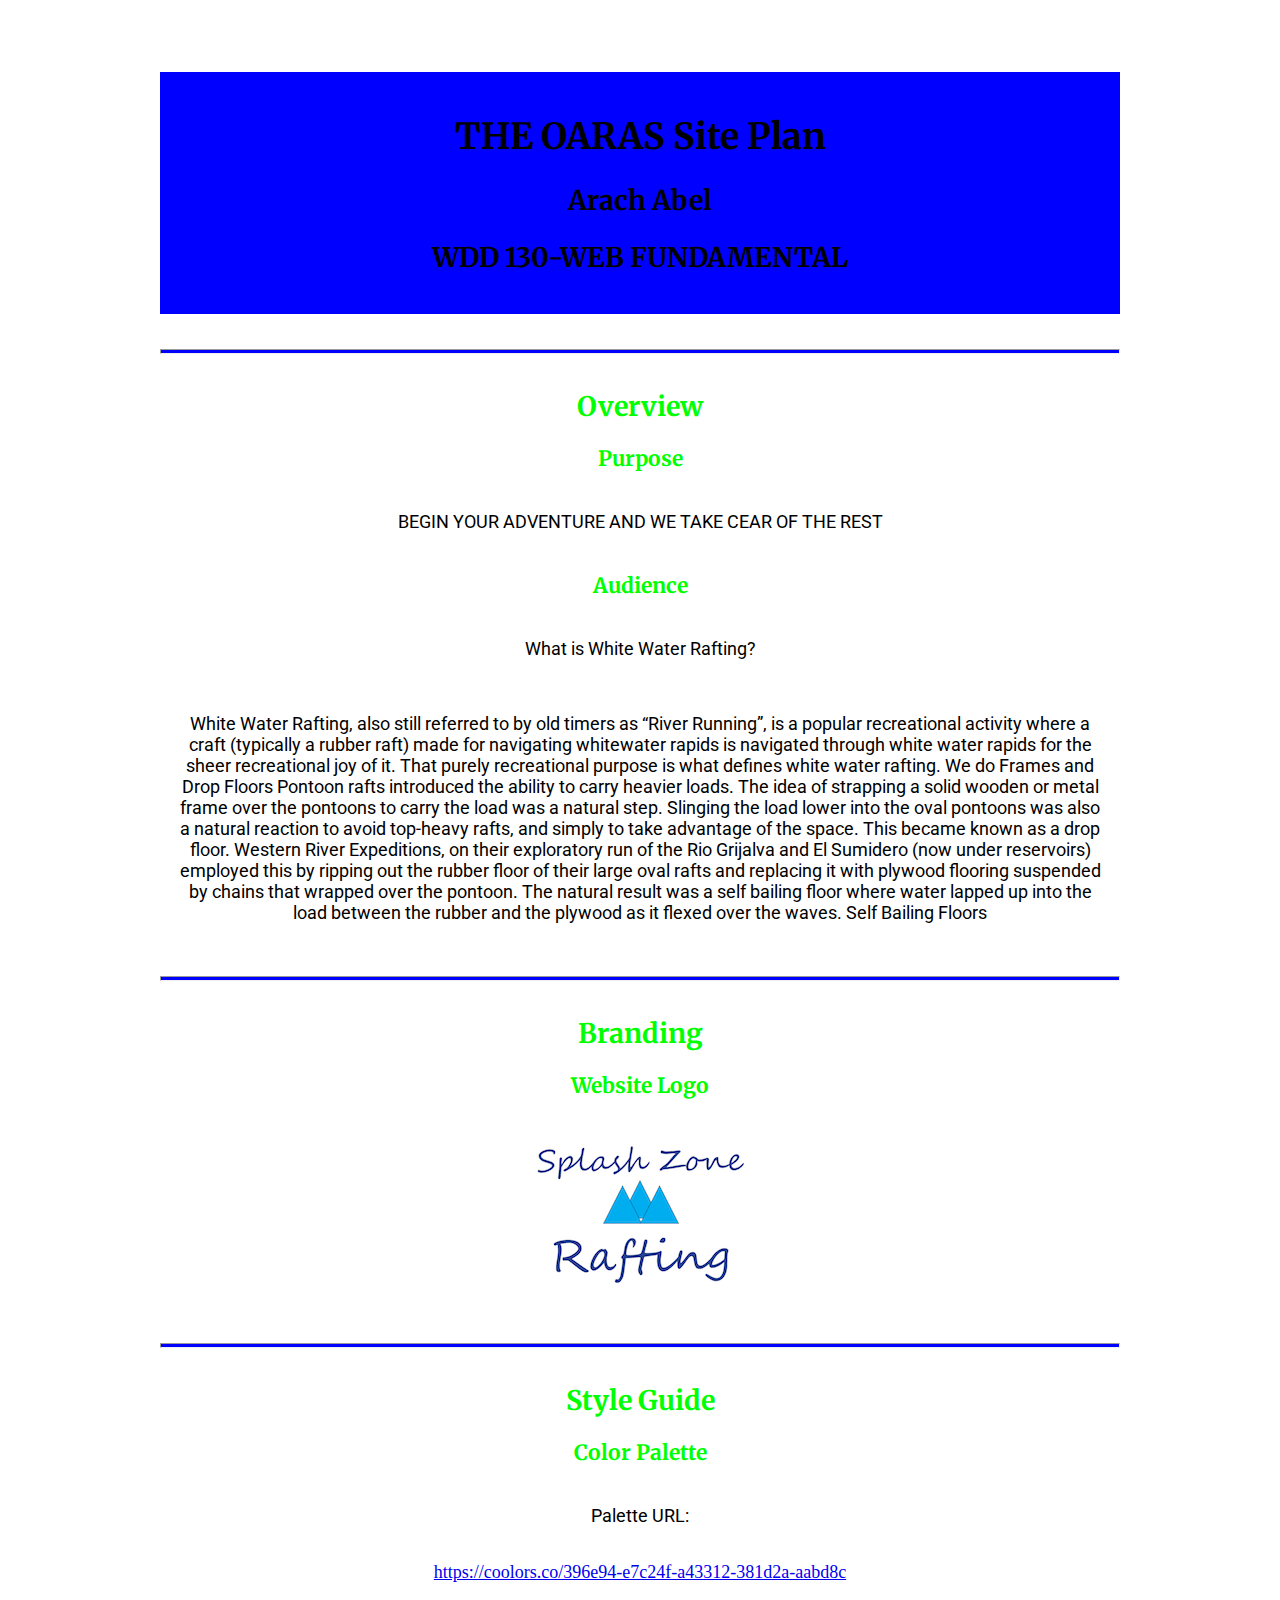
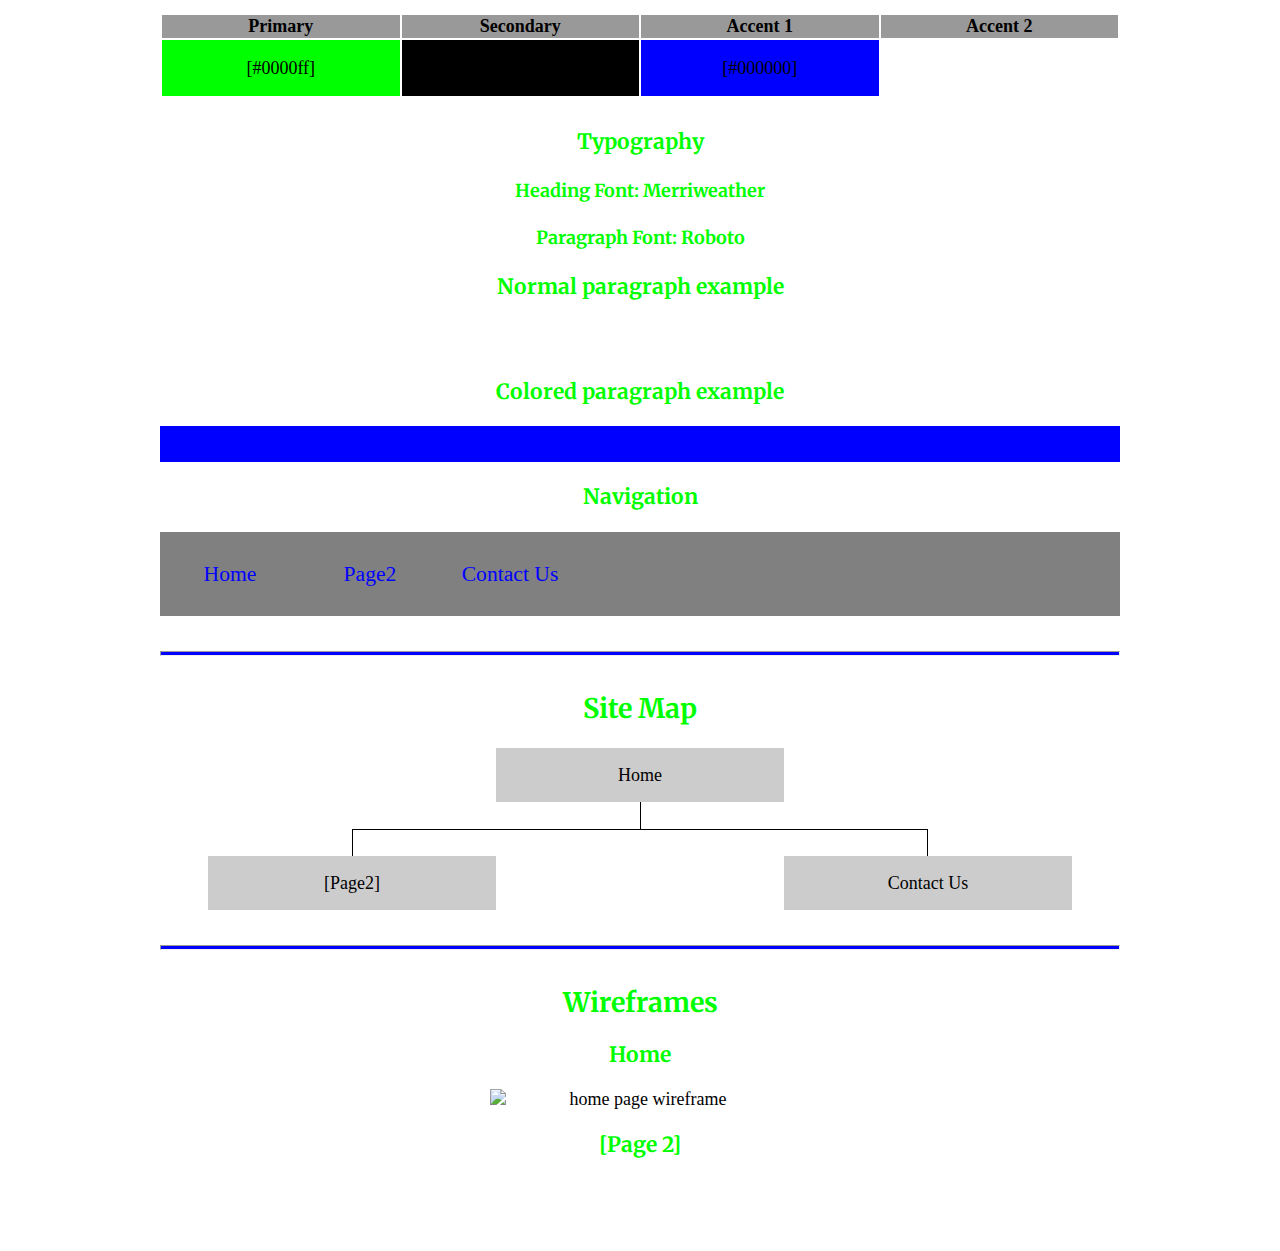
==== index.html @ 99337014 "new commit for the site plan project" ====
<!DOCTYPE html>
<html lang="en-us">
<head>
  <meta charset="utf-8" />
  <title>Site Plan</title>
  <link type="text/css" rel="stylesheet" href="styles/site-plan-rafting.css" />
</head>

<body>
  <header>
    <h1>THE OARAS Site Plan</h1>
    <h2>Arach Abel</h2>
    <h2>WDD 130-WEB FUNDAMENTAL</h2>
    <!-- In the header above, add the name of your site, your name and class number. For example if you are in section 3 you would put WDD 130-03 -->
  </header>
  <main>
    <!-- ------------------------Steps 2-5------------------------------ -->
    <hr />
    <h2>Overview</h2> 
    <h3>Purpose</h3>
    <p>BEGIN YOUR ADVENTURE AND WE TAKE CEAR OF THE REST</p>
    <!-- change this -->

    <h3>Audience</h3>
    <p>What is White Water Rafting?</p>
    <p>
      White Water Rafting, also still referred to by old timers 
      as “River Running”, is a popular recreational activity where
       a craft (typically a rubber raft) made for navigating
        whitewater rapids is navigated through white water
         rapids for the sheer recreational joy of it. That purely 
         recreational purpose is what defines white water 
         rafting.
         
         We do Frames and Drop Floors
         Pontoon rafts introduced the ability to carry heavier loads. The idea of strapping a solid wooden or metal frame over the pontoons to carry the load was a natural step. Slinging the load lower into the oval pontoons was also a natural reaction to avoid top-heavy rafts, and simply to take advantage of the space. This became known as a drop floor. Western River Expeditions, on their exploratory run of the Rio Grijalva and El Sumidero (now under reservoirs) employed this by ripping out the rubber floor of their large oval rafts and replacing it with plywood flooring suspended by chains that wrapped over the pontoon. The natural result was a self bailing floor where water lapped up into the load between the rubber and the plywood as it flexed over the waves.
         
         Self Bailing Floors

      </p>
    <!-- change this -->

    <hr />
    <h2>Branding</h2>
    <h3>Website Logo</h3>
    <!-- Replace this with some sort of logo for your site.  A logo can be as simple as the name of your site in a nice font :) -->
    <img src="images/logo.png" alt="Logo image" />
    <hr />
    <h2>Style Guide</h2>

    <!-- ------------------------Steps 6-9------------------------------ -->

    <h3>Color Palette</h3>
    <!--  The colors you choose for a website are one of the most important decisions you will make. Follow the instructions on the activity in Canvas then return and replace the color codes below with the hex color codes (the 6 digit numbers that show at the bottom of each color) for the colors you have chosen below.  You should have at least 2 colors but do not have to fill in all 4 if you do not need them.  -->

    <!-- Copy and paste the URL to your finished palette below. Replace the href value that is there with yours. Make sure to paste it into both the href value and the content text of the <a> tag -->
    <p>Palette URL:</p>
    <a href="https://coolors.co/0000ff-00ff00-808080-000000-ffffff"
      target="_blank">https://coolors.co/396e94-e7c24f-a43312-381d2a-aabd8c</a>

    <table class="colors">
      <tr>
        <th>Primary</th>
        <th>Secondary</th>
        <th>Accent 1</th>
        <th>Accent 2</th>
      </tr>
      <!-- Replace the numbers in the boxes below with your hex color codes. Then switch to the site-plan.css file and change your colors there as well. -->
      <tr>
        <td class="primary">[#0000ff]</td>
        <td class="secondary">[#00ff00]</td>
        <td class="accent1">[#000000]</td>
        <td class="accent2"></td>
      </tr>
    </table>

    <!-- ------------------------Steps 10-12------------------------------ -->

    <h3>Typography</h3>
    <!-- Choose a font for your paragraphs (body copy) and headlines. What font(s) have you chosen? Think also about which of your colors above you might use for background and font colors. -->

    <h4>
      Heading Font: Merriweather
      <!-- change this -->
    </h4>
    <h4>
      Paragraph Font: Roboto
      <!-- change this -->
    </h4>
    <h3>Normal paragraph example</h3>
    <p>

    </p>
    <h3>Colored paragraph example</h3>
    <p class="colored">
    </p>

    <!-- ------------------------Step 13------------------------------ -->

    <h3>Navigation</h3>
    <!-- Think about how you want your navigation bar to look. In the site-plan.css file change the colors to your colors to get the look you desire. -->
    <nav>
      <a href="#">Home</a>
      <a href="#">Page2</a>
      <a href="#">Contact Us</a>
    </nav>
    <hr />
    <h2>Site Map</h2>
    <div class="sitemap">
      <div class="sm-home">Home</div>
      <div class="sm-page2">
        [Page2]
        <!-- this page will have a name later -->
      </div>
      <div class="sm-page3">Contact Us</div>

      <div class="top">&nbsp;</div>
      <div class="left">&nbsp;</div>
      <div class="right">&nbsp;</div>
    </div>
    <hr />
    <h2>Wireframes</h2>
    <!-- Create an additional wireframe for your site. List it here below the Home page wireframe. -->

    <h3>Home</h3>

    <img src="https://byui-wdd.github.io/wdd130/rafting_images/wireframe_home.png" alt="home page wireframe" />

    <h3>[Page 2]</h3>

    <!-- <img src="#" alt="page 2 wireframe"> -->
  </main>
</body>

</html>
---- styles/site-plan-rafting.css ----
/* if you are using any Google fonts change the font names below to your fonts. 
Any spaces in your font name should be replaced with a +. 
Fonts are separated by a & */
@import url('https://fonts.googleapis.com/css2?family=Merriweather&family=Roboto&display=swap');

:root {
  /* change the values below to your colors from your palette */
  --primary-color: #00ff00   ;
  --secondary-color: #000000;
  --accent1-color: #0000ff;
  --accent2-color: #ffffff;

  /* change the values below to your chosen font(s) */
  --heading-font: "Merriweather";
  --paragraph-font: "Roboto";

  /* these colors below should be chosen from among your palette colors above */
  --headline-color-on-white: #00ff00;  /* headlines on a white background */ 
  --headline-color-on-color: #000000 ; /* headlines on a colored background */ 
  --paragraph-color-on-white: #000000; /* paragraph text on a white background */ 
  --paragraph-color-on-color: white; /* paragraph text on a colored background */ 
  --paragraph-background-color: #0000ff ;
  --nav-link-color: #0000ff;
  --nav-background-color: #808080;
  --nav-hover-link-color: black;
  --nav-hover-background-color: #808080;
}


/*  Look around below...but DON'T CHANGE ANYTHING! */

body {
  max-width: 960px;
  margin: 0 auto;
  padding: 4em;
  font-size: 18px;
  text-align: center;
}
img {
  display: block;
  margin: 0 auto;
  max-width: 300px;
}
h1, h2, h3, h4, h5, h6 {
  font-family: var(--heading-font);
  color: var(--headline-color-on-white);
}
h2 {
  text-align: center;
}
hr {
  height: 3px;
  margin: 35px 0;
  background: var(--accent1-color);
}
header {
  padding: 1em;
  text-align: center;
  color: var(--headline-color-on-color);
  background-color: var(--paragraph-background-color);
}
header > h1, header > h2 {
  color: var(--headline-color-on-color);
}
p {
  font-family: var(--paragraph-font);
  color: var(--paragraph-color-on-white);
  padding: 1em;
}
.colors {
  width: 100%;
  min-width: 350px;
  margin: 30px auto;
  text-align: center;
}
.colors th {
  background-color: #999;
}
.colors td{
  width: 25%;
  height: 3em;
}
.primary {
  background-color: var(--primary-color);
}
.secondary {
  background-color: var(--secondary-color);
}
.accent1 {
  background-color: var(--accent1-color);
}
.accent2{
  background-color: var(--accent2-color);
}
p.colored {
  background-color: var(--paragraph-background-color);
  color: var(--paragraph-color-on-color);
}
nav {
  background-color: var(--nav-background-color);
  line-height: 3em;
  text-align: center;
  font-size: 1.2em;
}
nav  {
  list-style-type: none;
  display: flex;
}
nav a {
  padding:1em;
  min-width: 120px;
  text-decoration: none;
  padding: 10px;
}
nav a:link, nav a:visited {
  color: var(--nav-link-color);
}
nav a:hover {
  color: var(--nav-hover-link-color);
  background-color: var(--nav-hover-background-color);
}
.sitemap {
  display: grid;
  justify-content: center;

  grid-template-columns: repeat(6, 15%);
  grid-template-rows: 3em 1.5em 1.5em 3em;
  grid-template-areas: ". . home home . ."
    ". . . top . ."
    ". left left right right ."
    "page2 page2 . . page3 page3";
}
.sitemap > div {
  text-align: center;
}
.sm-home {
  grid-area: home;
  background-color: #ccc;
  line-height: 3em;
}
.sm-page2 {
  grid-area: page2;
  background-color: #ccc;
  line-height: 3em;
}
.sm-page3 {
  grid-area: page3;
  background-color: #ccc;
  line-height: 3em;
}
.top {
  grid-area: top;
  border-left: 1px solid;
}
.left {
  grid-area: left;
  border-top: 1px solid;
  border-left: 1px solid;
}
.right {
  grid-area: right;
  border-top: 1px solid;
  border-right: 1px solid;
}
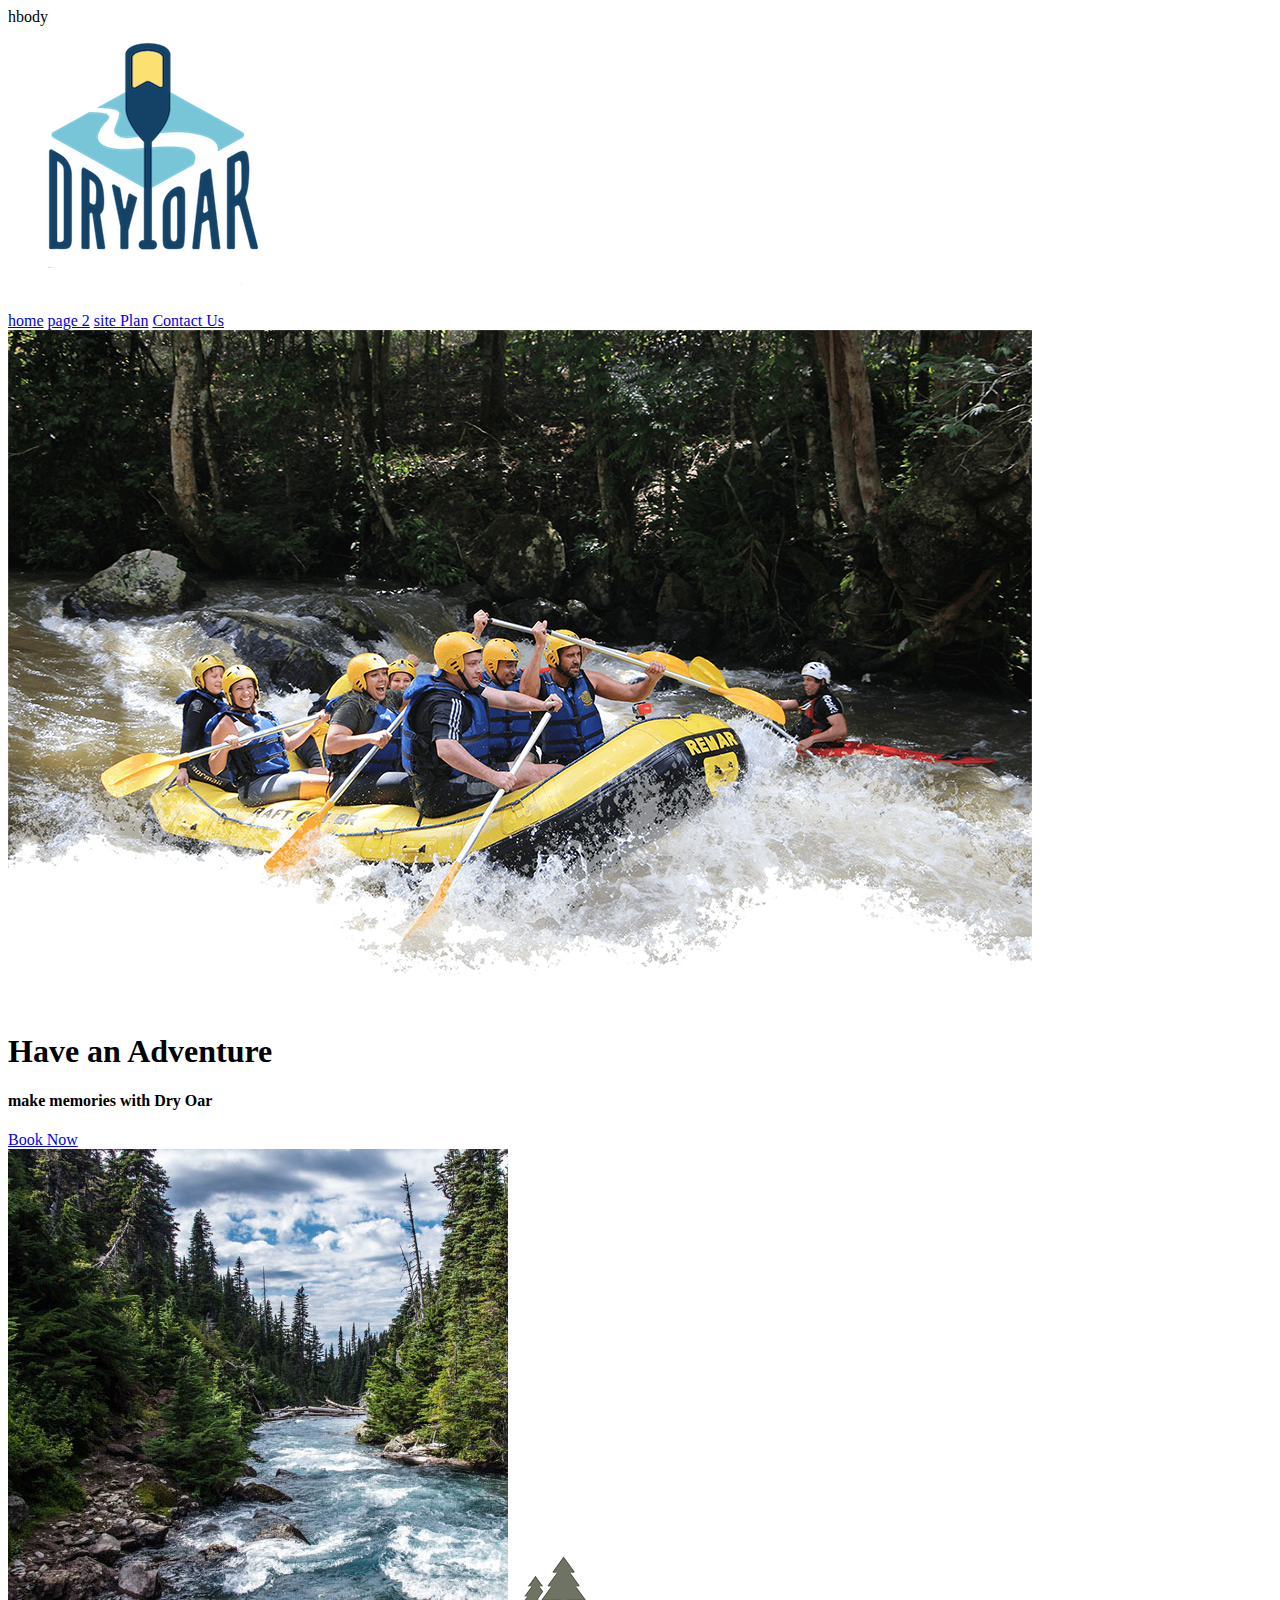
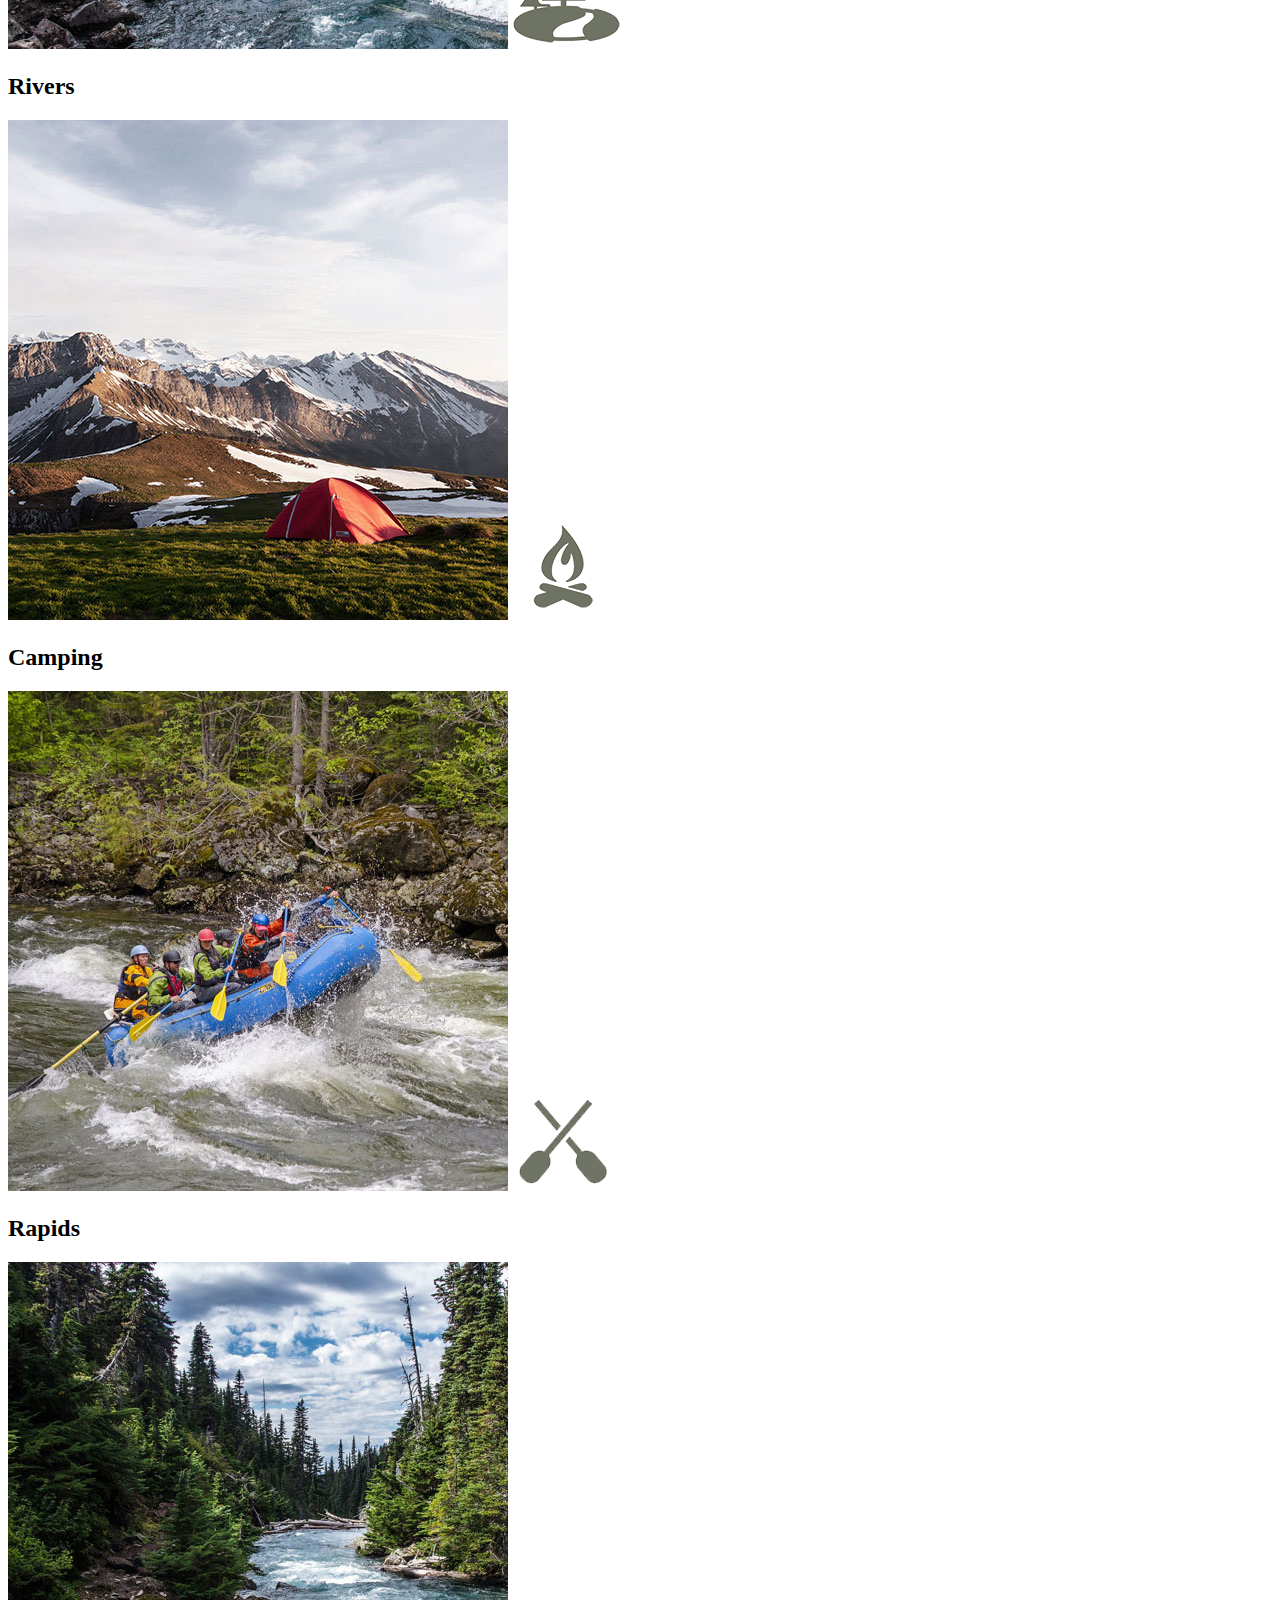
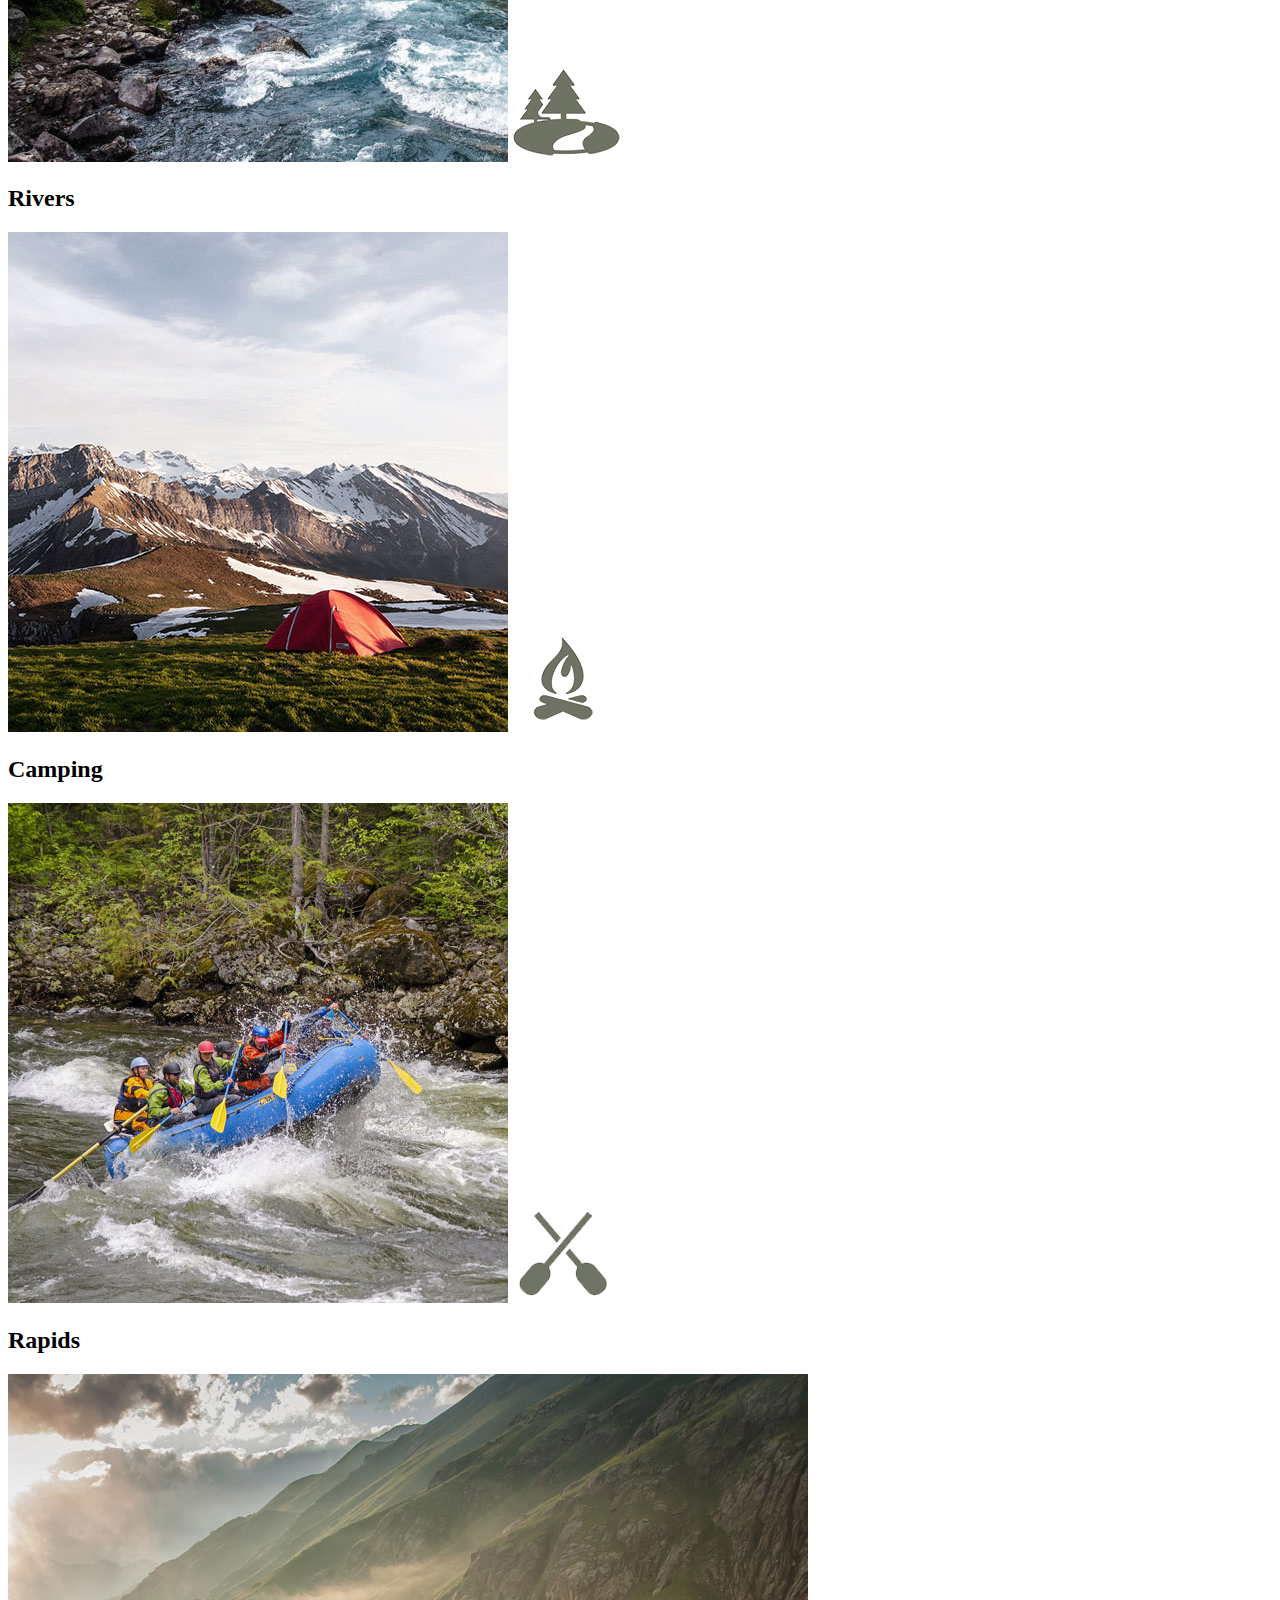
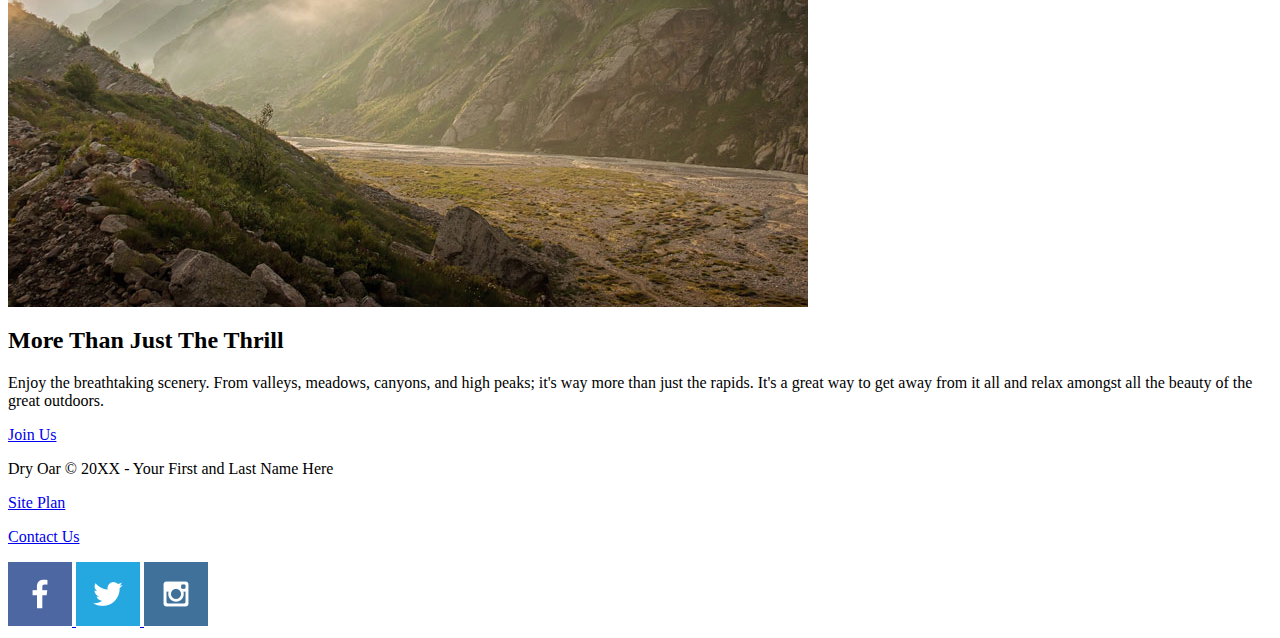
==== commit 76792ac8: "implemented home page" ====
--- a/index.html
+++ b/index.html
@@ -1,136 +1,87 @@
+hbody<!DOCTYPE html>
+<html lang="en">
+<head>
+  <meta charset="UTF-8" >
+  <meta http-equiv="X-UA-Compatible" content="IE=edge">
+  <meta name="viewport" content="width=device-width, initial-scale=1.0">
+  <title>water rafting vacation</title>
+</head>
+<body>
+   <header>
+      <a id="logo_link" href="index.html">
+         <img class="logo"  src="images/logo.png" alt="Dry Oar logo"/>
+      </a>
 
-<!DOCTYPE html>
-<html lang="en-us">
-<head>
-  <meta charset="utf-8" />
-  <title>Site Plan</title>
-  <link type="text/css" rel="stylesheet" href="styles/site-plan-rafting.css" />
-</head>
+      <nav>
+           <a href="index.html">home</a>
+           <a href="#">page 2</a>
+           <a href="site-plan-rafting.html">site Plan</a>
+           <a href="contactus.html"> Contact Us</a>
+      </nav>
+   </header>  
+  <div  id="hero">
+      <img id="hero-img" src="images/hero.png" alt="people enjoing white water rafting">
+  </div>
+  <section id="hero-smg">
+    <h1 class="home-title">Have an Adventure</h1>
+    <h4>make memories with Dry Oar</h4>
+    <a class="book" href="contactus.html">Book Now</a>         
+  </section>
 
-<body>
-  <header>
-    <h1>THE OARAS Site Plan</h1>
-    <h2>Arach Abel</h2>
-    <h2>WDD 130-WEB FUNDAMENTAL</h2>
-    <!-- In the header above, add the name of your site, your name and class number. For example if you are in section 3 you would put WDD 130-03 -->
-  </header>
-  <main>
-    <!-- ------------------------Steps 2-5------------------------------ -->
-    <hr />
-    <h2>Overview</h2> 
-    <h3>Purpose</h3>
-    <p>BEGIN YOUR ADVENTURE AND WE TAKE CEAR OF THE REST</p>
-    <!-- change this -->
-
-    <h3>Audience</h3>
-    <p>What is White Water Rafting?</p>
-    <p>
-      White Water Rafting, also still referred to by old timers 
-      as “River Running”, is a popular recreational activity where
-       a craft (typically a rubber raft) made for navigating
-        whitewater rapids is navigated through white water
-         rapids for the sheer recreational joy of it. That purely 
-         recreational purpose is what defines white water 
-         rafting.
-         
-         We do Frames and Drop Floors
-         Pontoon rafts introduced the ability to carry heavier loads. The idea of strapping a solid wooden or metal frame over the pontoons to carry the load was a natural step. Slinging the load lower into the oval pontoons was also a natural reaction to avoid top-heavy rafts, and simply to take advantage of the space. This became known as a drop floor. Western River Expeditions, on their exploratory run of the Rio Grijalva and El Sumidero (now under reservoirs) employed this by ripping out the rubber floor of their large oval rafts and replacing it with plywood flooring suspended by chains that wrapped over the pontoon. The natural result was a self bailing floor where water lapped up into the load between the rubber and the plywood as it flexed over the waves.
-         
-         Self Bailing Floors
-
-      </p>
-    <!-- change this -->
-
-    <hr />
-    <h2>Branding</h2>
-    <h3>Website Logo</h3>
-    <!-- Replace this with some sort of logo for your site.  A logo can be as simple as the name of your site in a nice font :) -->
-    <img src="images/logo.png" alt="Logo image" />
-    <hr />
-    <h2>Style Guide</h2>
-
-    <!-- ------------------------Steps 6-9------------------------------ -->
-
-    <h3>Color Palette</h3>
-    <!--  The colors you choose for a website are one of the most important decisions you will make. Follow the instructions on the activity in Canvas then return and replace the color codes below with the hex color codes (the 6 digit numbers that show at the bottom of each color) for the colors you have chosen below.  You should have at least 2 colors but do not have to fill in all 4 if you do not need them.  -->
-
-    <!-- Copy and paste the URL to your finished palette below. Replace the href value that is there with yours. Make sure to paste it into both the href value and the content text of the <a> tag -->
-    <p>Palette URL:</p>
-    <a href="https://coolors.co/0000ff-00ff00-808080-000000-ffffff"
-      target="_blank">https://coolors.co/396e94-e7c24f-a43312-381d2a-aabd8c</a>
-
-    <table class="colors">
-      <tr>
-        <th>Primary</th>
-        <th>Secondary</th>
-        <th>Accent 1</th>
-        <th>Accent 2</th>
-      </tr>
-      <!-- Replace the numbers in the boxes below with your hex color codes. Then switch to the site-plan.css file and change your colors there as well. -->
-      <tr>
-        <td class="primary">[#0000ff]</td>
-        <td class="secondary">[#00ff00]</td>
-        <td class="accent1">[#000000]</td>
-        <td class="accent2"></td>
-      </tr>
-    </table>
-
-    <!-- ------------------------Steps 10-12------------------------------ -->
-
-    <h3>Typography</h3>
-    <!-- Choose a font for your paragraphs (body copy) and headlines. What font(s) have you chosen? Think also about which of your colors above you might use for background and font colors. -->
-
-    <h4>
-      Heading Font: Merriweather
-      <!-- change this -->
-    </h4>
-    <h4>
-      Paragraph Font: Roboto
-      <!-- change this -->
-    </h4>
-    <h3>Normal paragraph example</h3>
-    <p>
-
-    </p>
-    <h3>Colored paragraph example</h3>
-    <p class="colored">
-    </p>
-
-    <!-- ------------------------Step 13------------------------------ -->
-
-    <h3>Navigation</h3>
-    <!-- Think about how you want your navigation bar to look. In the site-plan.css file change the colors to your colors to get the look you desire. -->
-    <nav>
-      <a href="#">Home</a>
-      <a href="#">Page2</a>
-      <a href="#">Contact Us</a>
-    </nav>
-    <hr />
-    <h2>Site Map</h2>
-    <div class="sitemap">
-      <div class="sm-home">Home</div>
-      <div class="sm-page2">
-        [Page2]
-        <!-- this page will have a name later -->
-      </div>
-      <div class="sm-page3">Contact Us</div>
-
-      <div class="top">&nbsp;</div>
-      <div class="left">&nbsp;</div>
-      <div class="right">&nbsp;</div>
+  <section class="rivers-card">
+    <img class="card-img" src="images/rivers.jpg" alt="river in forest">
+    <img class="icon" src="images/river_icon.png" alt="river icon">
+    <h2>Rivers</h2>
+  </section>
+  <section class="camping-card">
+      <img class="card-img" src="images/camping.jpg" alt="tent in mountains">
+      <img class="icon" src="images/fire_icon.png" alt="fire icon">
+      <h2>Camping</h2>
+  </section>
+  <section class="rapids-card">
+      <img class="card-img" src="images/rapids.jpg" alt="rafting boat">
+      <img class="icon" src="images/oars.png" alt="oars icon">
+      <h2>Rapids</h2>
+  </section>
+<main class="home-grid">
+  <section class="rivers-card">
+      <img class="card-img" src="images/rivers.jpg" alt="river in forest">
+      <img class="icon" src="images/river_icon.png" alt="river icon">
+      <h2>Rivers</h2>
+  </section>
+  <section class="camping-card">
+      <img class="card-img" src="images/camping.jpg" alt="tent in mountains">
+      <img class="icon" src="images/fire_icon.png" alt="fire icon">
+      <h2>Camping</h2>
+  </section>
+  <section class="rapids-card">
+      <img class="card-img" src="images/rapids.jpg" alt="rafting boat">
+      <img class="icon" src="images/oars.png" alt="oars icon">
+      <h2>Rapids</h2>
+  </section>
+  <img class="mountains" src="images/mountains.jpg" alt="Misty mountains">
+  <section class="msg">
+      <h2>More Than Just The Thrill</h2>
+      <p>Enjoy the breathtaking scenery. From valleys, meadows, canyons, and high peaks; it's way more than just the rapids. It's a great way to get away from it all and relax amongst all the beauty of the great outdoors. </p>
+      <a class='join' href="rivers.html">Join Us</a>
+  </section>
+  <footer>
+    <p>Dry Oar &copy; 20XX - Your First and Last Name Here</p>
+    <p><a href="site-plan-rafting.html">Site Plan</a></p>
+    <p><a href="contactus.html">Contact Us</a></p>
+    <div class="social">
+        <a href="https://facebook.com">
+            <img src="images/facebook.png" alt="fb icon">
+        </a>
+        <a href="https://twitter.com">
+            <img src="images/twitter.png" alt="twitter icon">
+        </a>
+        <a href="https://instagram.com">
+            <img src="images/instagram.png" alt="instagram icon">
+        </a>
     </div>
-    <hr />
-    <h2>Wireframes</h2>
-    <!-- Create an additional wireframe for your site. List it here below the Home page wireframe. -->
-
-    <h3>Home</h3>
-
-    <img src="https://byui-wdd.github.io/wdd130/rafting_images/wireframe_home.png" alt="home page wireframe" />
-
-    <h3>[Page 2]</h3>
-
-    <!-- <img src="#" alt="page 2 wireframe"> -->
-  </main>
+</footer>
+</main>
 </body>
-
-</html>+</html>
+ 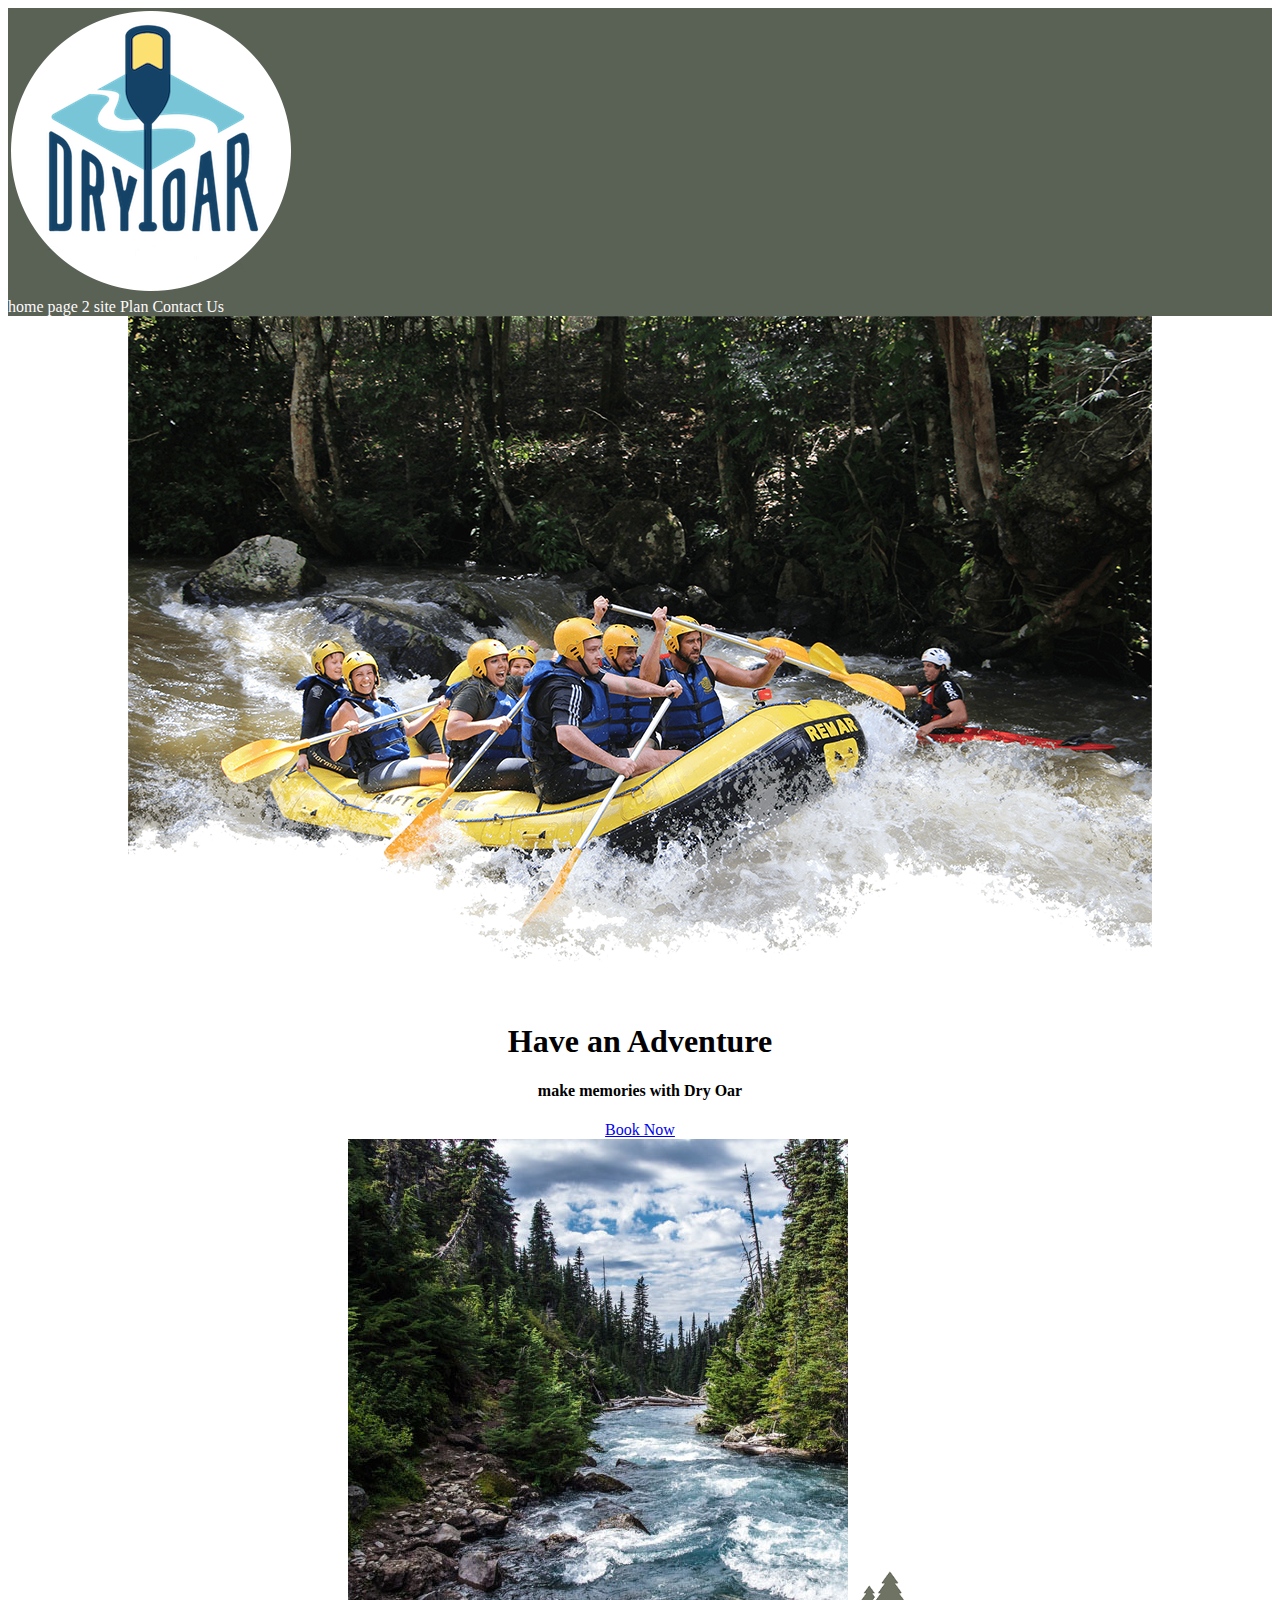
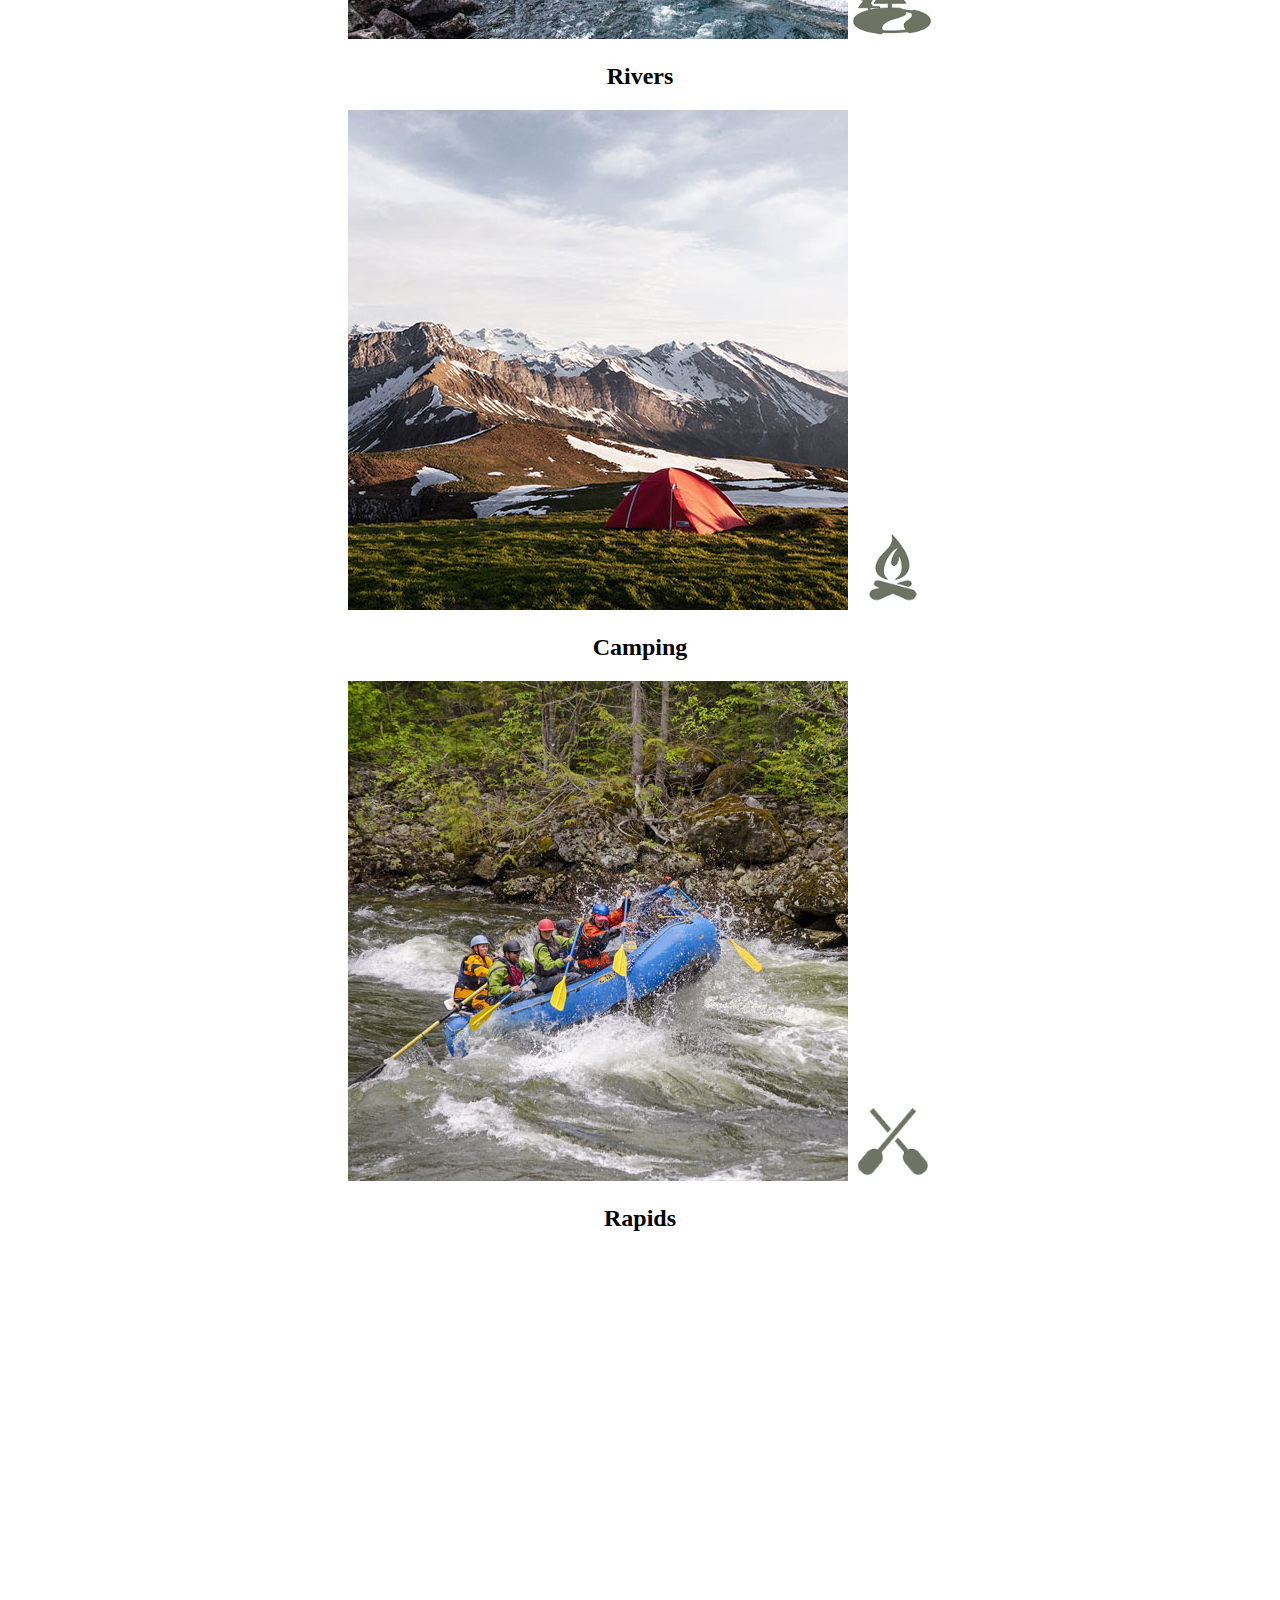
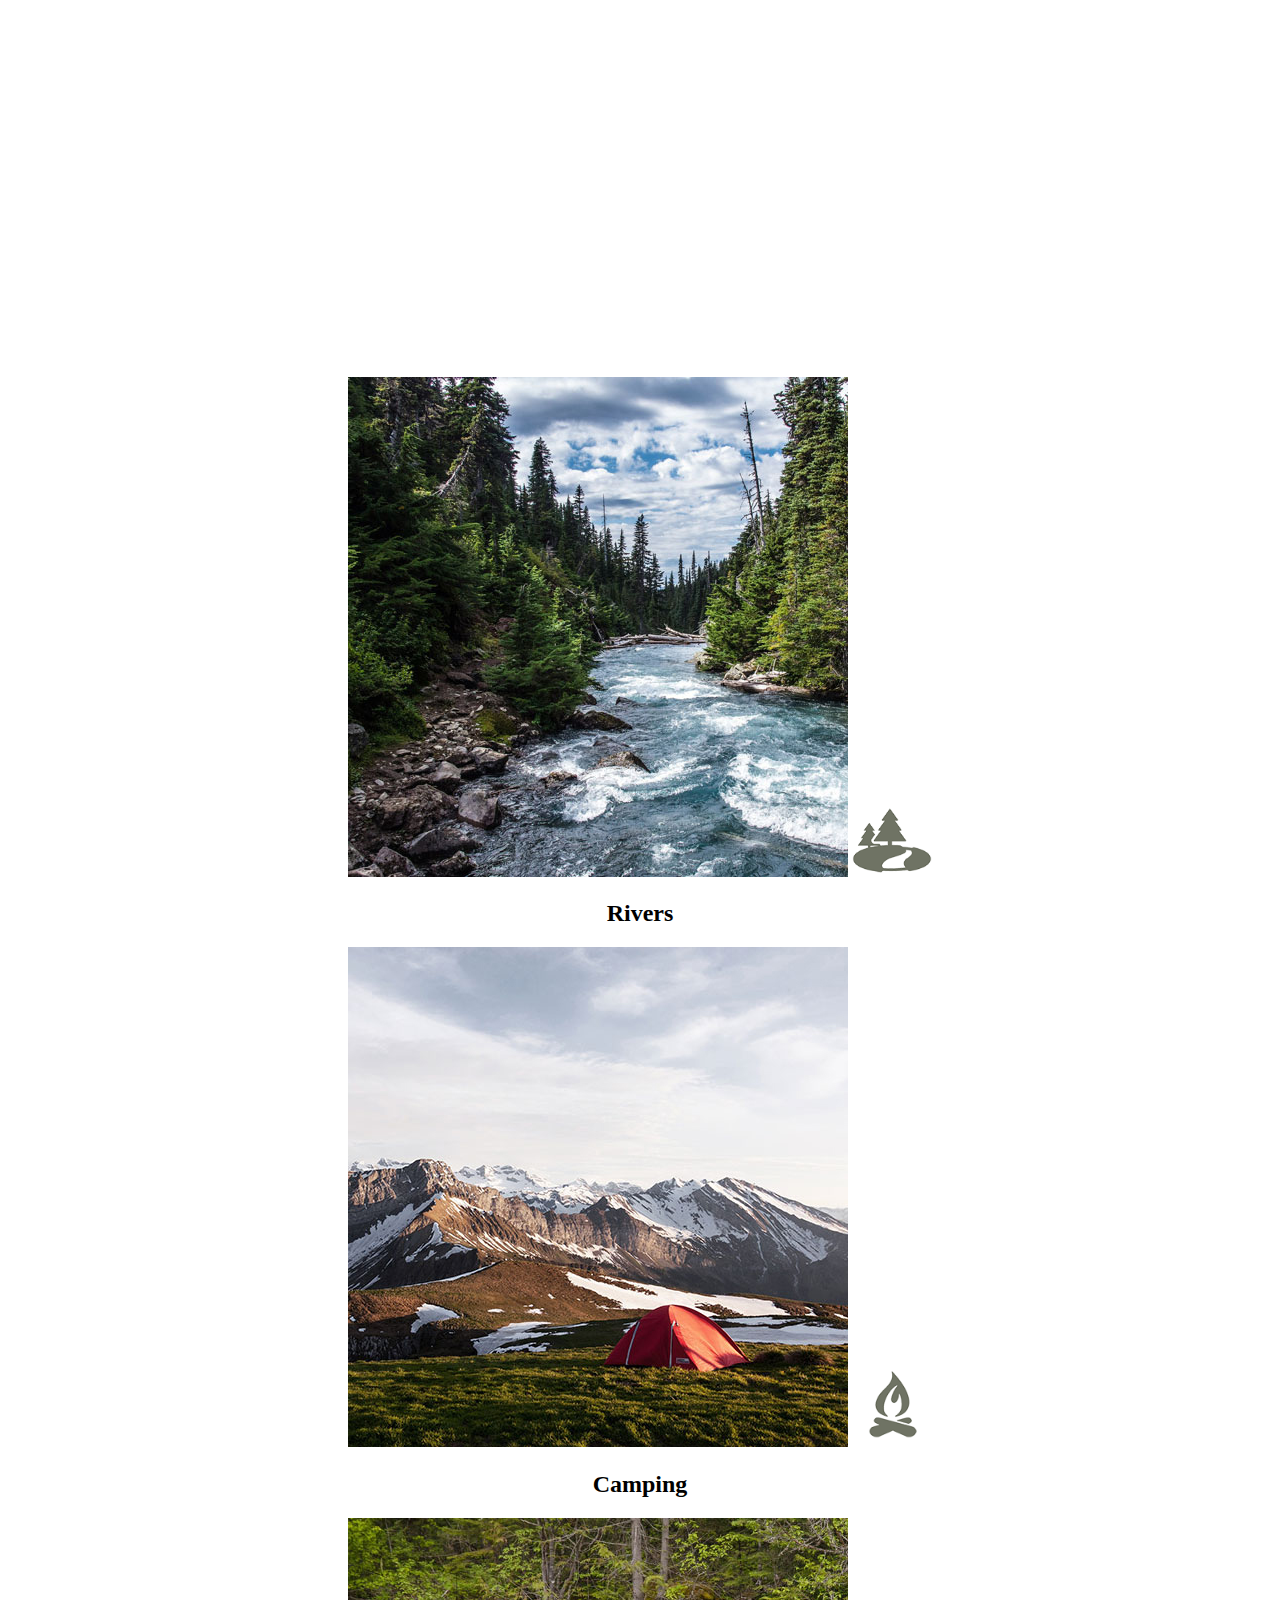
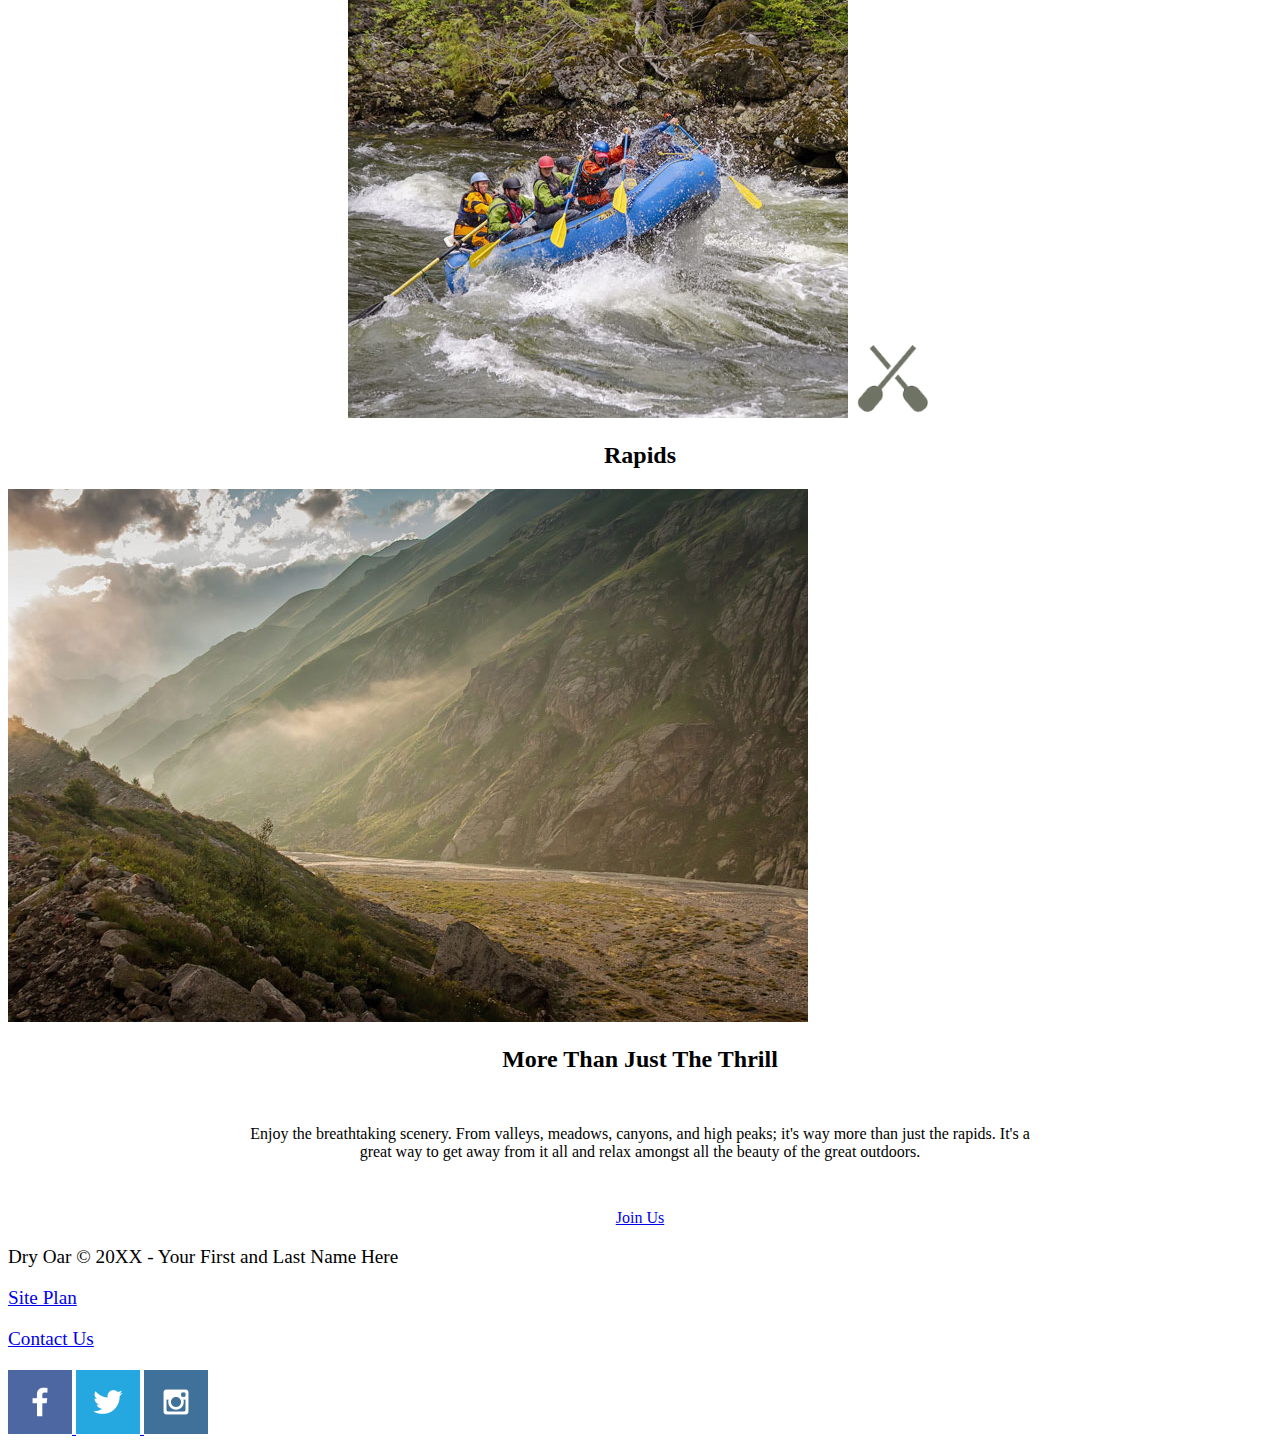
==== commit a93cf511: "add css" ====
--- a/index.html
+++ b/index.html
@@ -1,12 +1,14 @@
-hbody<!DOCTYPE html>
+<!DOCTYPE html>
 <html lang="en">
 <head>
   <meta charset="UTF-8" >
   <meta http-equiv="X-UA-Compatible" content="IE=edge">
   <meta name="viewport" content="width=device-width, initial-scale=1.0">
   <title>water rafting vacation</title>
+  <link rel="stylesheet" href="style.css">
 </head>
 <body>
+    <div id="content"></div>
    <header>
       <a id="logo_link" href="index.html">
          <img class="logo"  src="images/logo.png" alt="Dry Oar logo"/>
@@ -18,49 +20,51 @@
            <a href="site-plan-rafting.html">site Plan</a>
            <a href="contactus.html"> Contact Us</a>
       </nav>
-   </header>  
-  <div  id="hero">
+  </header>  
+  <div  id="hero" class="centered">
       <img id="hero-img" src="images/hero.png" alt="people enjoing white water rafting">
   </div>
-  <section id="hero-smg">
+  
+  <section id="hero-smg" class="centered">
     <h1 class="home-title">Have an Adventure</h1>
     <h4>make memories with Dry Oar</h4>
     <a class="book" href="contactus.html">Book Now</a>         
   </section>
 
-  <section class="rivers-card">
+  <section class="rivers-card centered" >
     <img class="card-img" src="images/rivers.jpg" alt="river in forest">
     <img class="icon" src="images/river_icon.png" alt="river icon">
     <h2>Rivers</h2>
   </section>
-  <section class="camping-card">
+  <section class="camping-card centered">
+      <img class="card-img" src="/images/camping.jpg" alt="tent in mountains">
+      <img class="icon" src="images/fire_icon.png" alt="fire icon">
+      <h2>Camping</h2>
+  </section>
+  <section class="rapids-card centered">
+      <img class="card-img" src="images/rapids.jpg" alt="rafting boat">
+      <img class="icon" src="images/oars.png" alt="oars icon">
+      <h2>Rapids</h2>
+  </section>
+  <div id="background"></div>
+<main class="home-grid">
+  <section class="rivers-card centered">
+      <img class="card-img" src="images/rivers.jpg" alt="river in forest">
+      <img class="icon" src="images/river_icon.png" alt="river icon">
+      <h2>Rivers</h2>
+  </section>
+  <section class="camping-card centered">
       <img class="card-img" src="images/camping.jpg" alt="tent in mountains">
       <img class="icon" src="images/fire_icon.png" alt="fire icon">
       <h2>Camping</h2>
   </section>
-  <section class="rapids-card">
-      <img class="card-img" src="images/rapids.jpg" alt="rafting boat">
-      <img class="icon" src="images/oars.png" alt="oars icon">
-      <h2>Rapids</h2>
-  </section>
-<main class="home-grid">
-  <section class="rivers-card">
-      <img class="card-img" src="images/rivers.jpg" alt="river in forest">
-      <img class="icon" src="images/river_icon.png" alt="river icon">
-      <h2>Rivers</h2>
-  </section>
-  <section class="camping-card">
-      <img class="card-img" src="images/camping.jpg" alt="tent in mountains">
-      <img class="icon" src="images/fire_icon.png" alt="fire icon">
-      <h2>Camping</h2>
-  </section>
-  <section class="rapids-card">
+  <section class="rapids-card centered">
       <img class="card-img" src="images/rapids.jpg" alt="rafting boat">
       <img class="icon" src="images/oars.png" alt="oars icon">
       <h2>Rapids</h2>
   </section>
   <img class="mountains" src="images/mountains.jpg" alt="Misty mountains">
-  <section class="msg">
+  <section class="msg centered">
       <h2>More Than Just The Thrill</h2>
       <p>Enjoy the breathtaking scenery. From valleys, meadows, canyons, and high peaks; it's way more than just the rapids. It's a great way to get away from it all and relax amongst all the beauty of the great outdoors. </p>
       <a class='join' href="rivers.html">Join Us</a>
@@ -82,6 +86,7 @@
     </div>
 </footer>
 </main>
+</div>
 </body>
 </html>
  --- a/style.css
+++ b/style.css
@@ -0,0 +1,51 @@
+#background {
+   height: 725px;
+}
+
+body {
+  background-color: rgb(255, 255, 255); 
+}
+header {
+  background-color:rgba(20,30,13, .7);
+}
+nav a:hover {
+  background-color: rgb(41, 89, 248);
+}
+nav a {
+  text-align: center;
+  color: #fcfbfb;
+  text-decoration: none;
+}    
+.icon {
+  width: 80px;
+}
+
+nav a {
+  text-align: center;
+  color: #fcfbfb;
+  text-decoration: none;
+} 
+
+.centered{
+  text-align: center;
+}
+
+
+
+footer p {
+  font-size: 1.2em;
+}   
+
+
+.msg p{
+  padding: 2em 15em;
+}
+
+footer p a:hover {
+  text-decoration: underline;
+
+}    
+     
+
+ 
+                  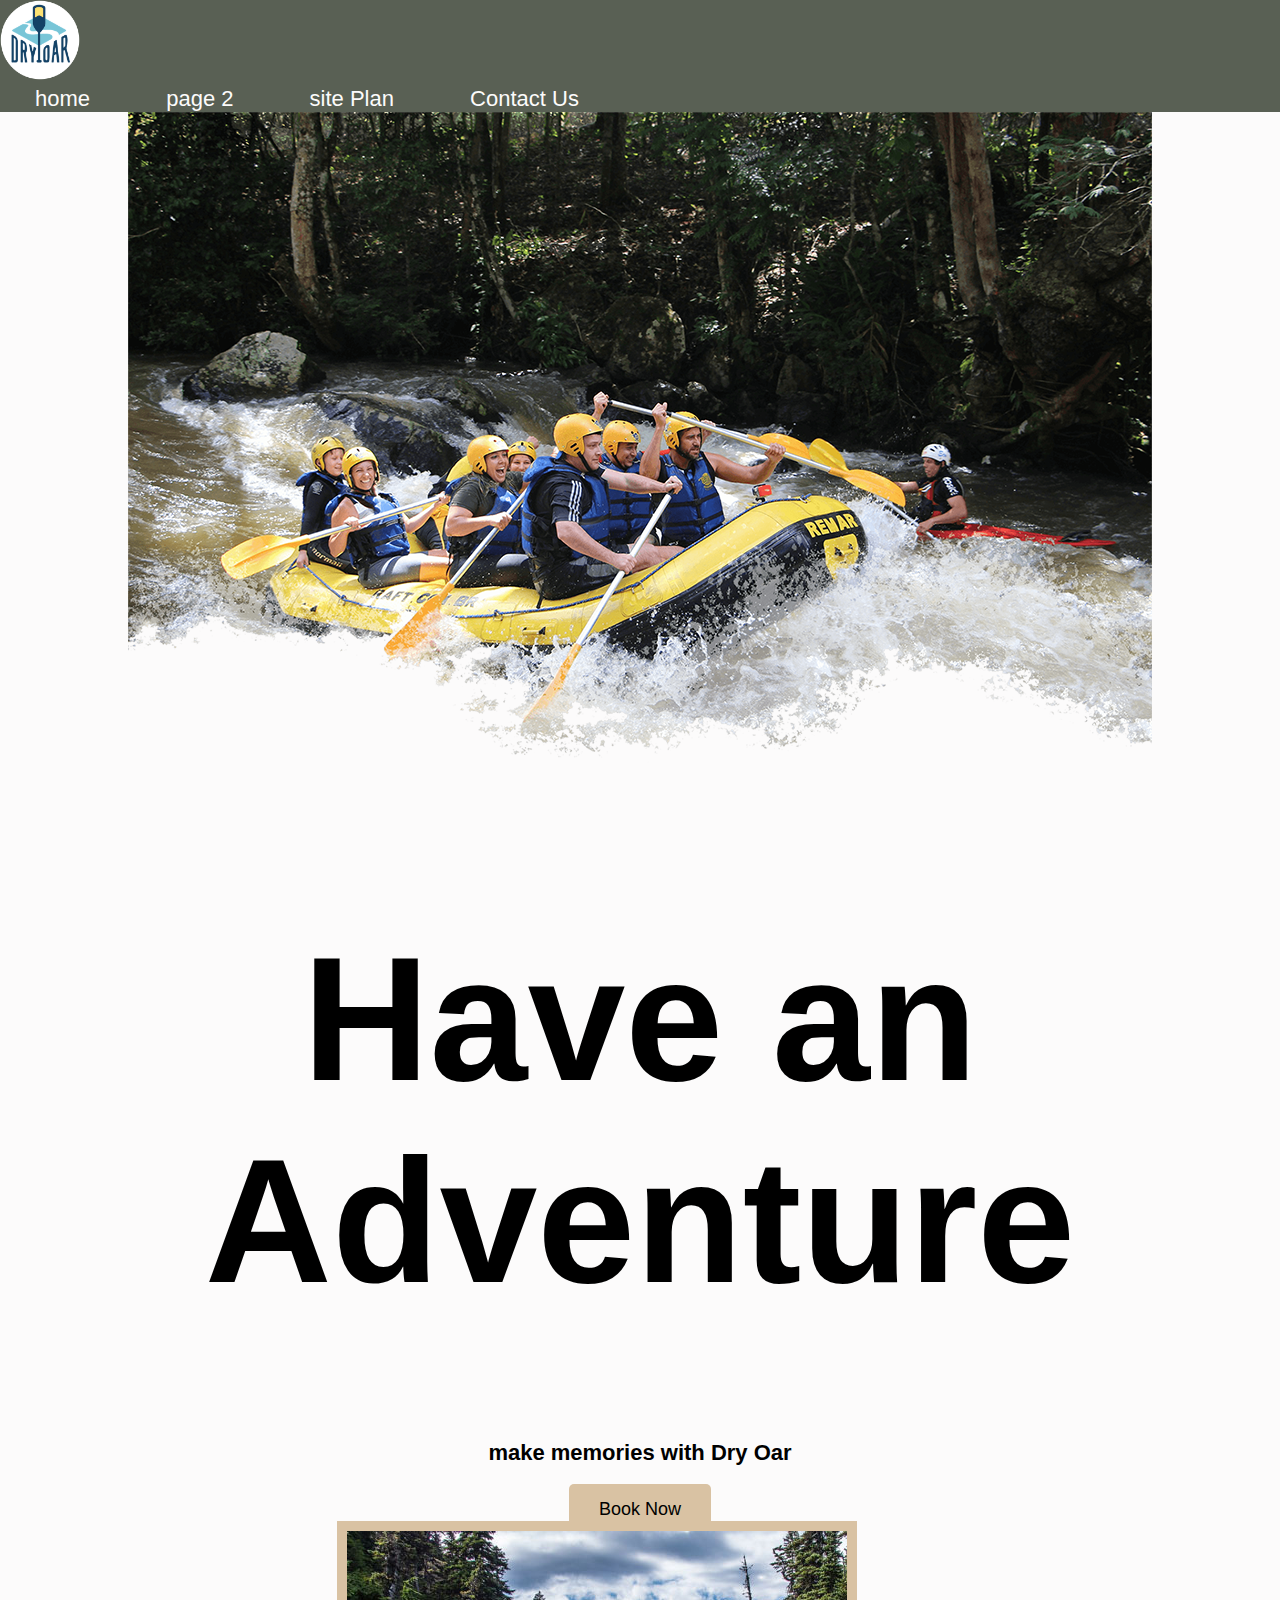
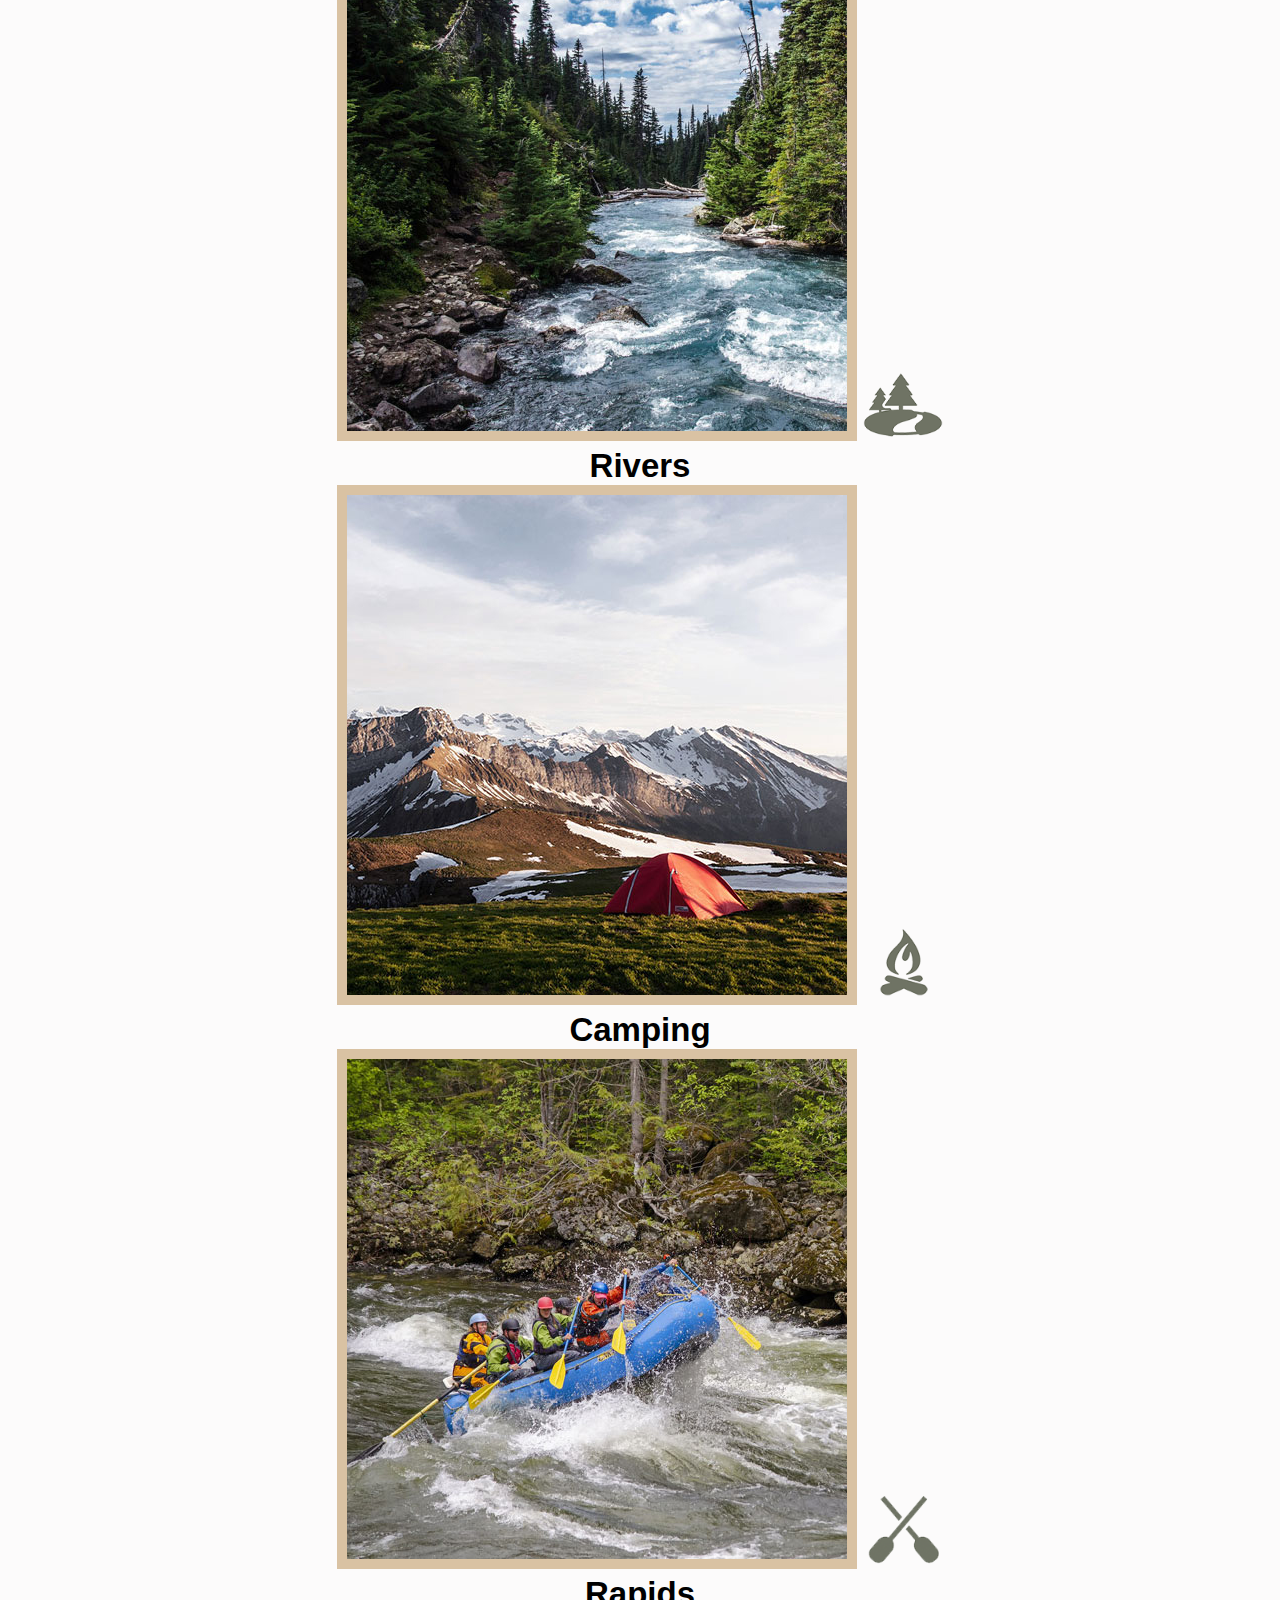
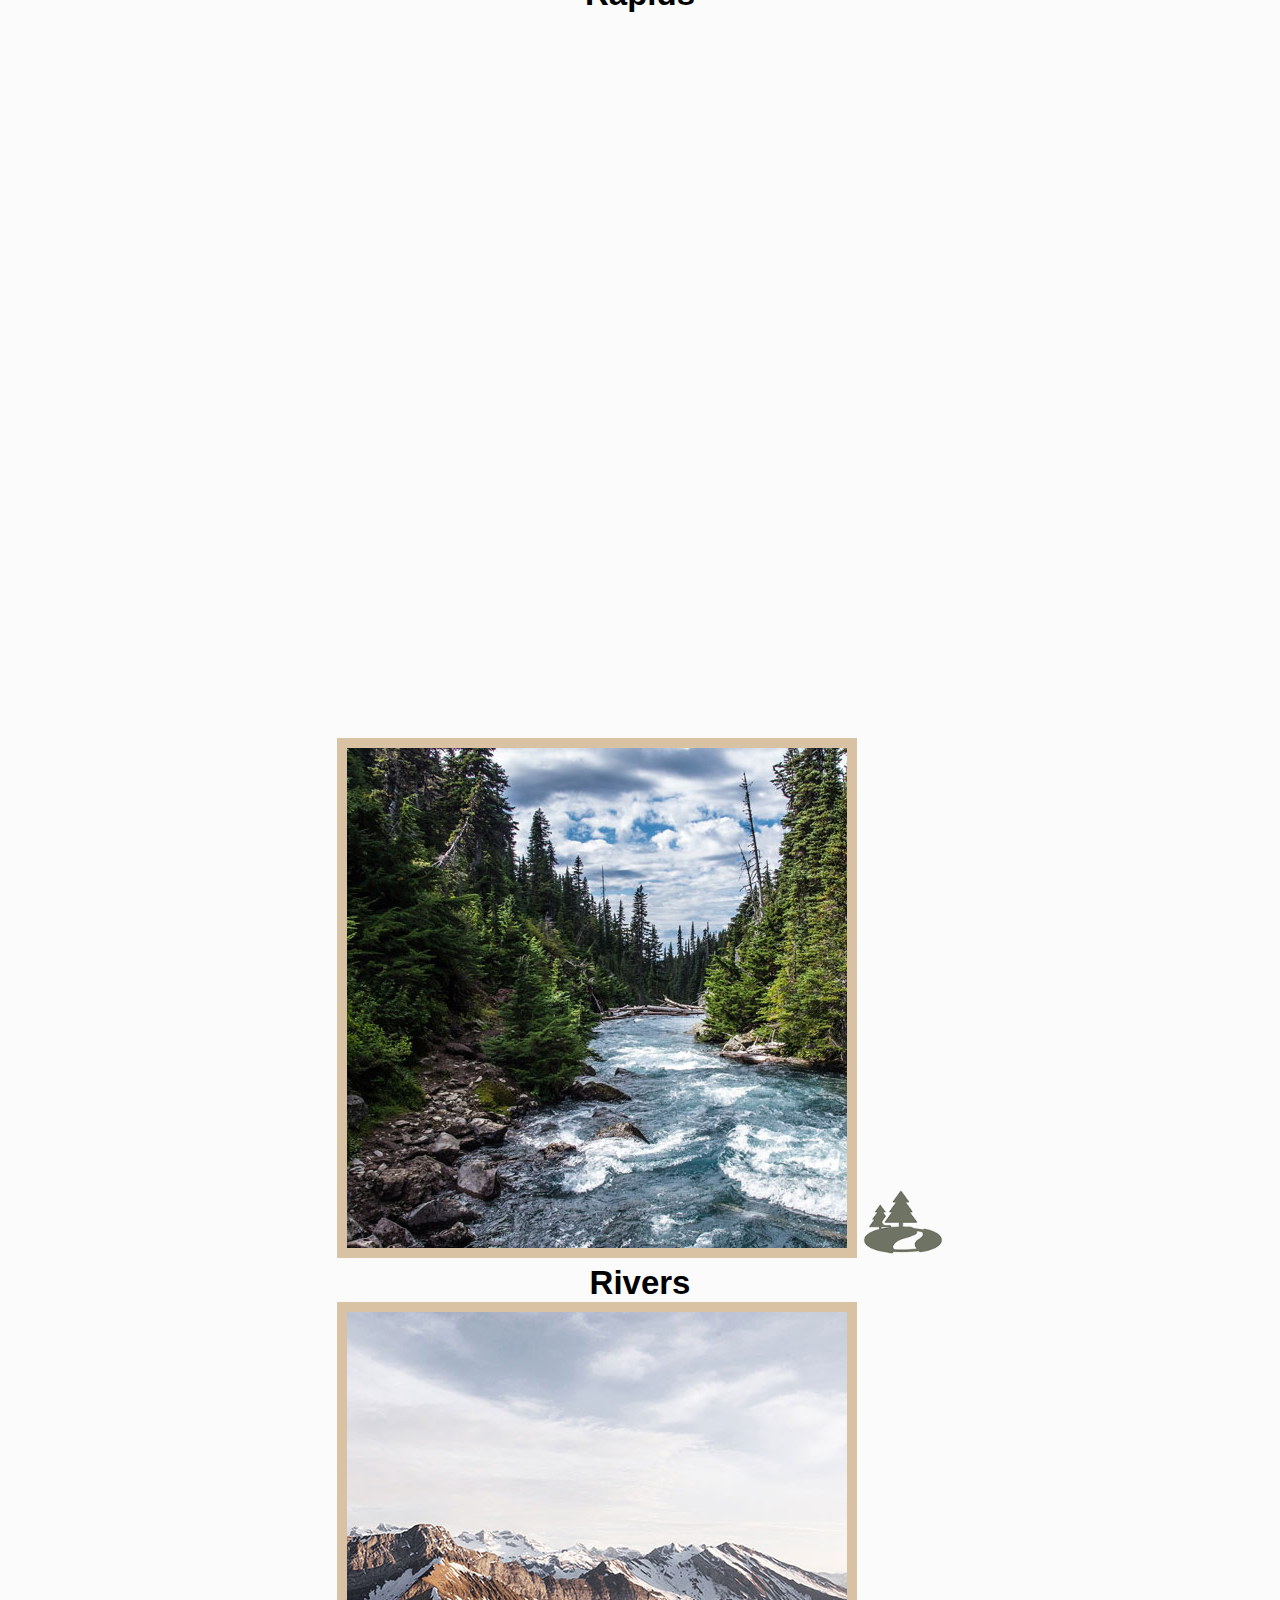
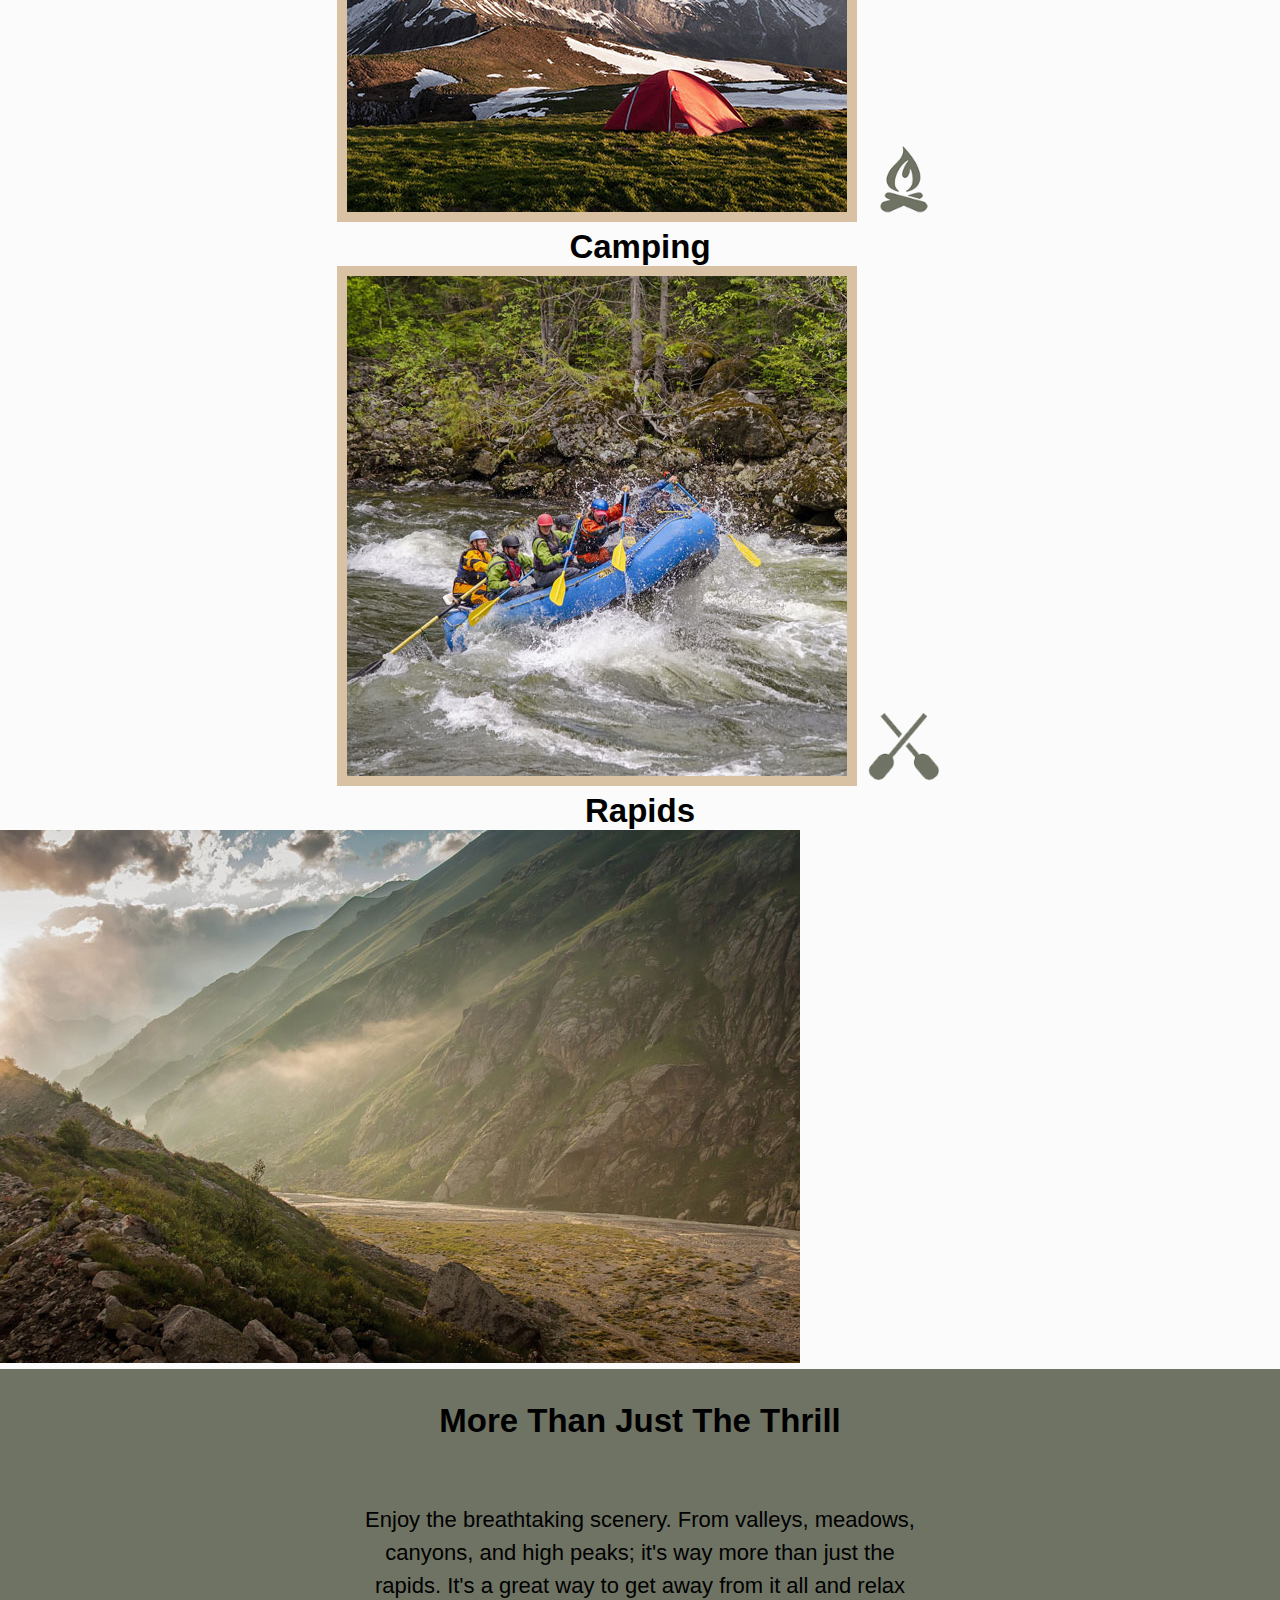
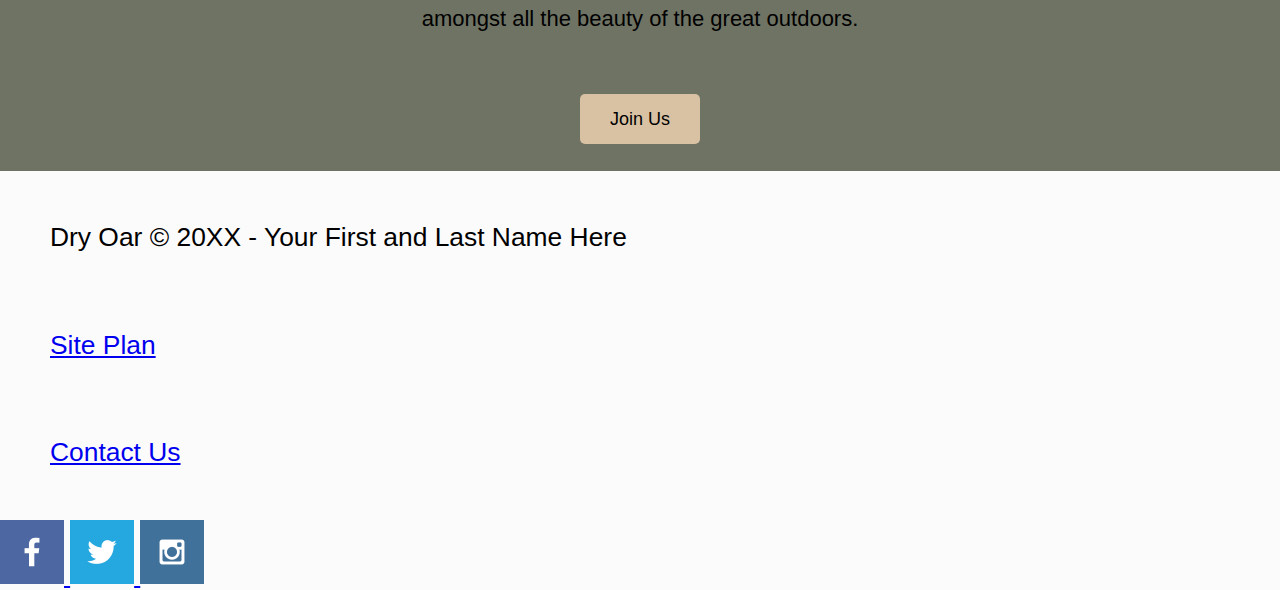
==== commit 3f8273c0: "addes width to logo in css and modified html" ====
--- a/index.html
+++ b/index.html
@@ -7,8 +7,8 @@
   <title>water rafting vacation</title>
   <link rel="stylesheet" href="style.css">
 </head>
+<div id="content"></div>
 <body>
-    <div id="content"></div>
    <header>
       <a id="logo_link" href="index.html">
          <img class="logo"  src="images/logo.png" alt="Dry Oar logo"/>
--- a/style.css
+++ b/style.css
@@ -11,12 +11,10 @@
 nav a:hover {
   background-color: rgb(41, 89, 248);
 }
-nav a {
-  text-align: center;
-  color: #fcfbfb;
-  text-decoration: none;
-}    
 .icon {
+  width: 80px;
+}
+.logo{
   width: 80px;
 }
 
@@ -24,6 +22,7 @@
   text-align: center;
   color: #fcfbfb;
   text-decoration: none;
+  padding: 35px;
 } 
 
 .centered{
@@ -34,17 +33,72 @@
 
 footer p {
   font-size: 1.2em;
+  padding: 25px 50px;
 }   
 
 
 .msg p{
   padding: 2em 15em;
+  background-color: #6f7364;
+  line-height: 1.5em;
 }
 
 footer p a:hover {
   text-decoration: underline;
 
-}    
+}
+.home-title {
+  font-family: 'Rock Salt', 'Bradley Hand', sans-serif;
+  font-size: 8em;
+}
+.msg {
+  background-color: #6f7364;
+  line-height: 1.5em;
+  padding: 35px;
+}
+body {
+  background-color: #fcfbfb;
+  font-family: Raleway, Arial, sans-serif;
+  font-size: 22px;
+  margin: 0;
+  padding: 0;
+}
+
+h2 {
+  margin: 0;
+}
+nav a {
+  text-decoration: none;
+  color: #fcfbfb;
+  text-align: center;
+  padding: 35px;
+}
+.book, .join {
+  background-color: #d9c2a3;
+  color: black;
+  text-decoration: none;
+  font-size: 18px;
+  padding: 15px 30px;
+  margin-top: 50px;
+  border-radius: 5px;
+}
+.card-img {
+  border: 10px solid #d9c2a3;
+}
+
+main section img {
+  box-sizing: border-box;
+}
+
+    #content{
+    max-width: 1600;
+    margin: 0 outo;
+}
+          
+                  
+   
+       
+ 
      
 
  
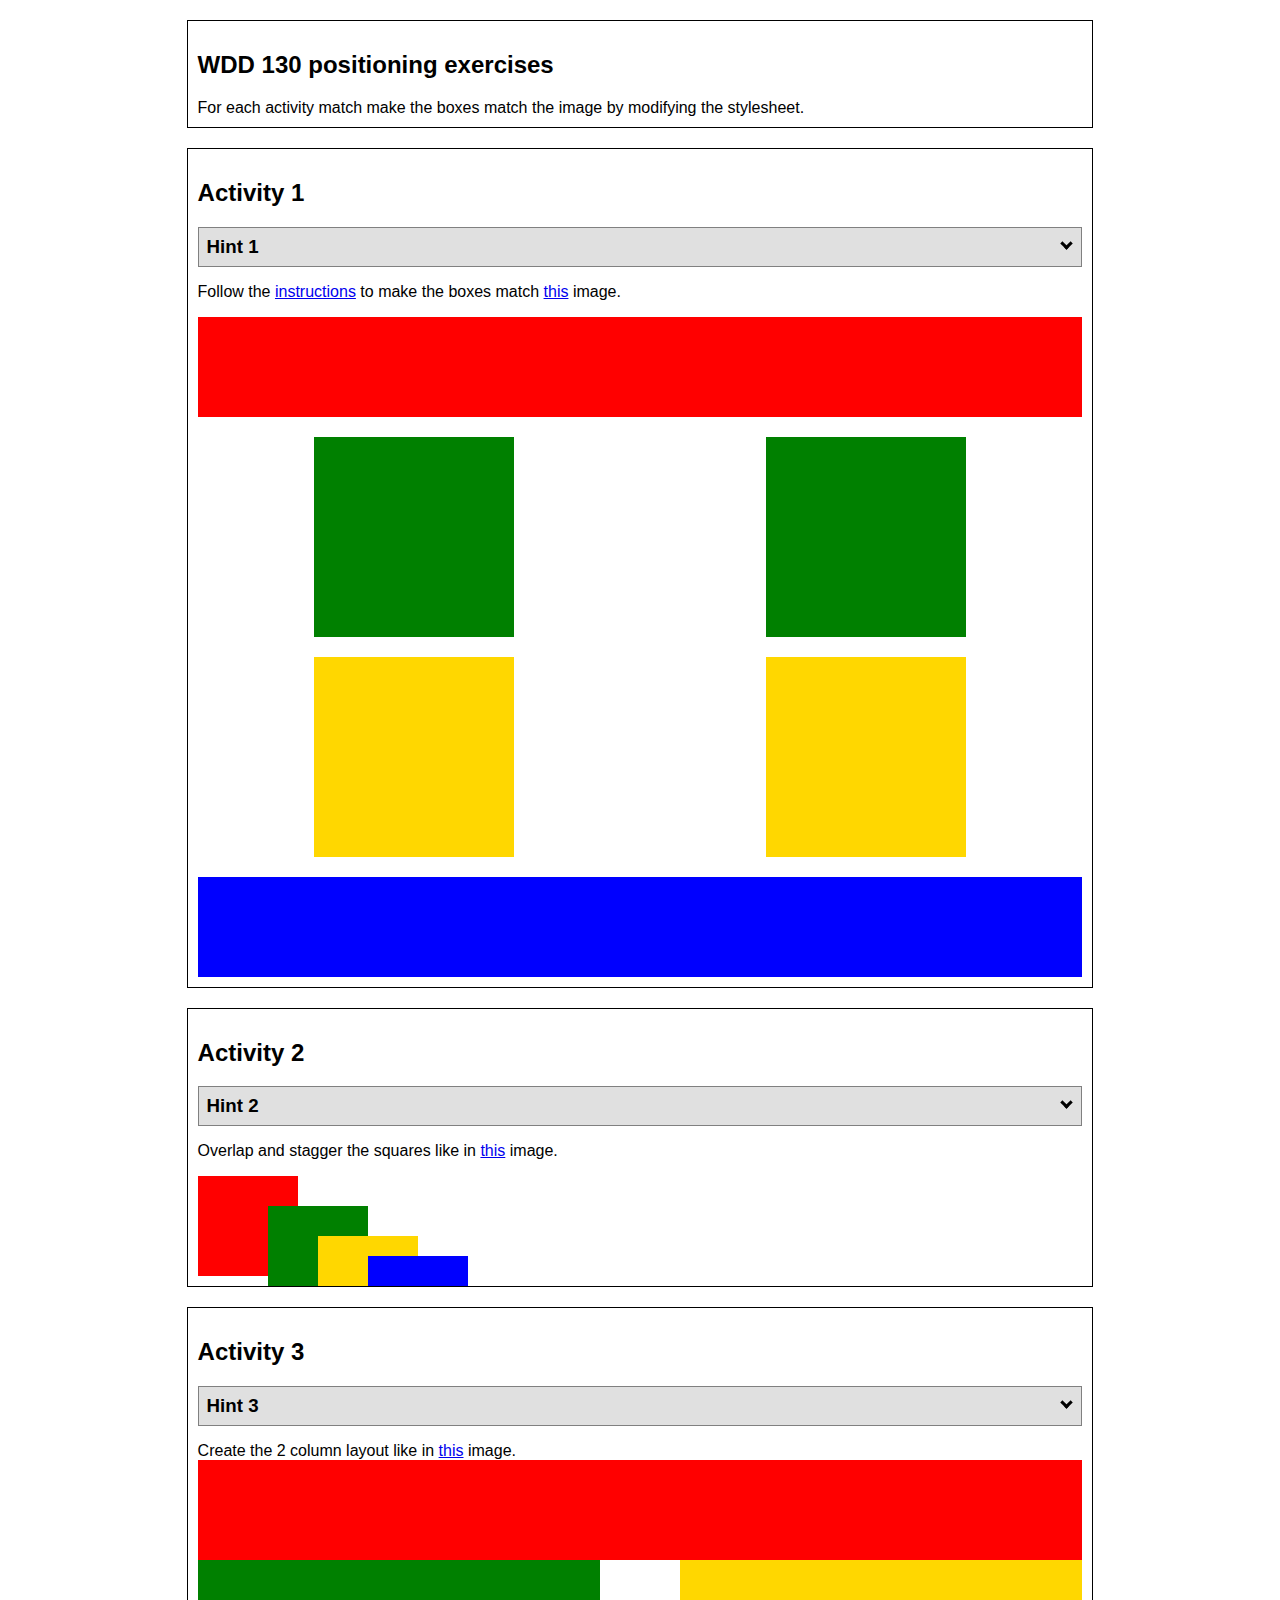
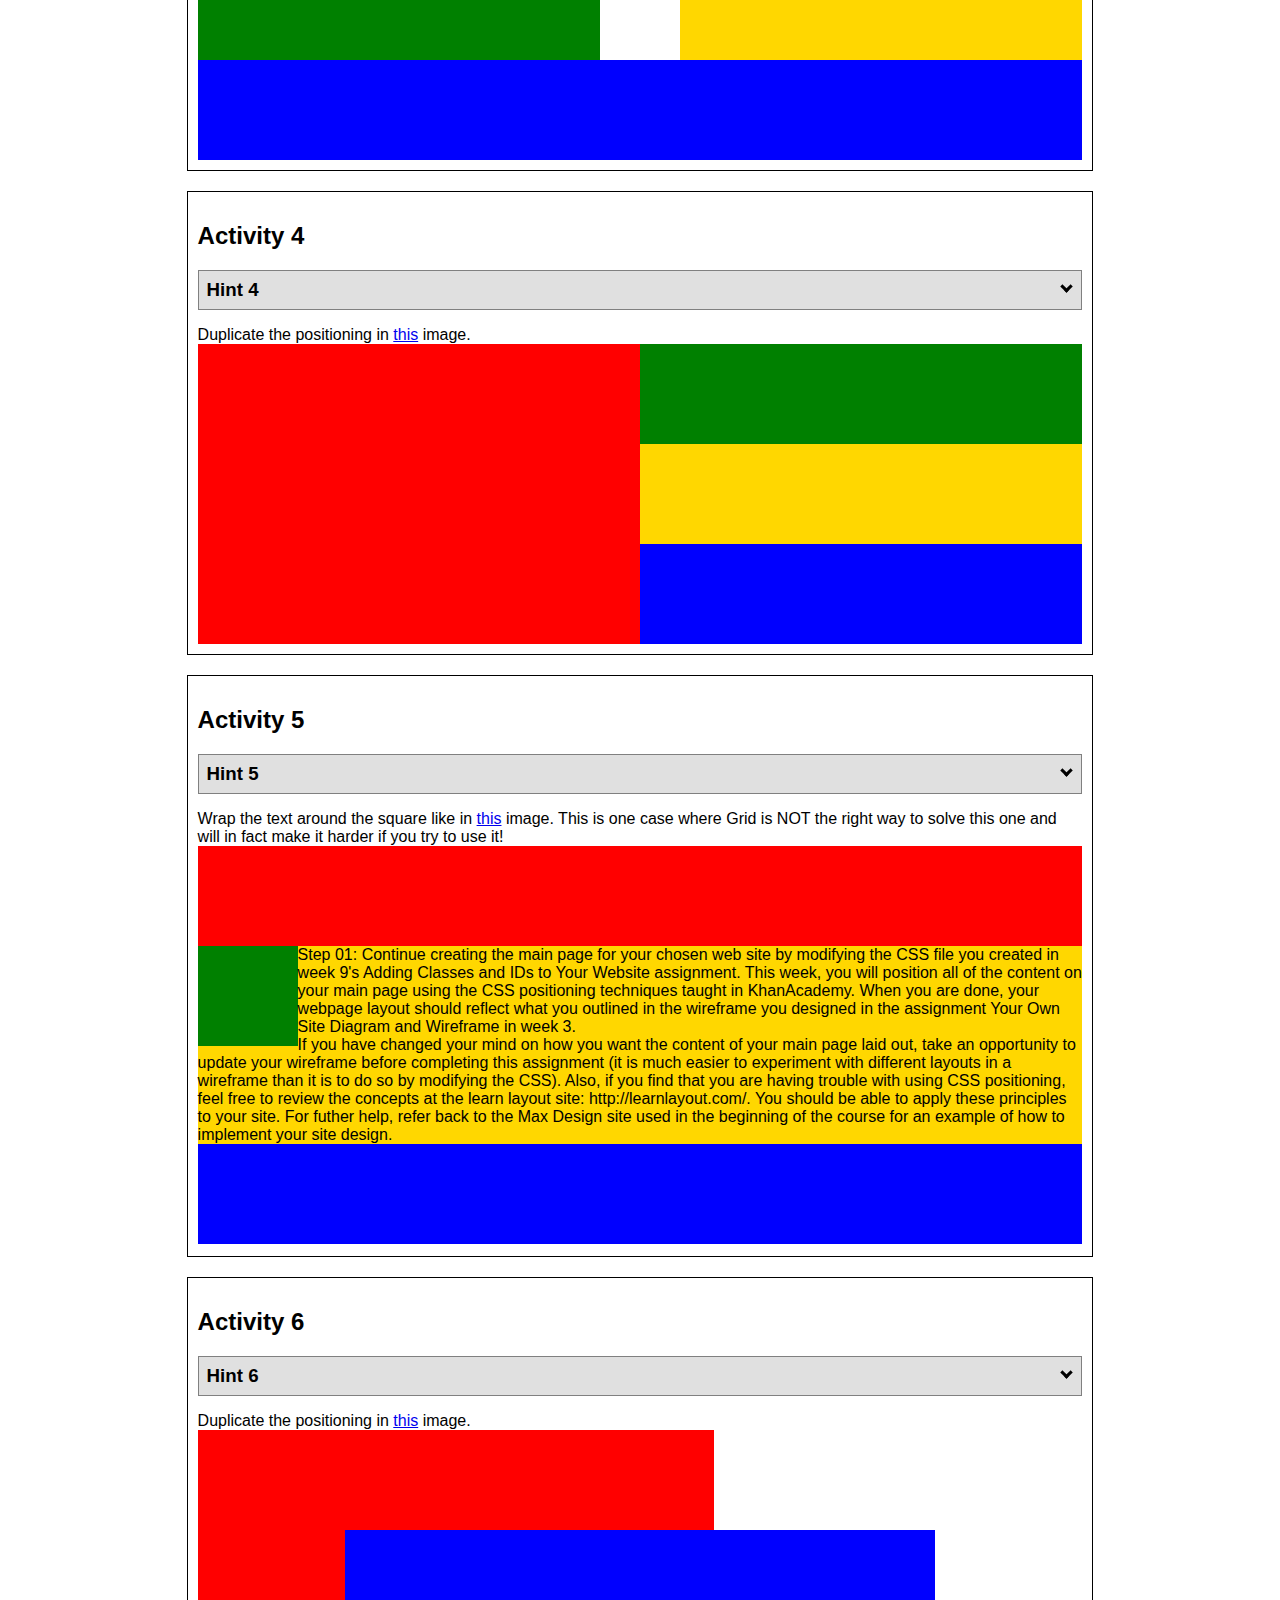
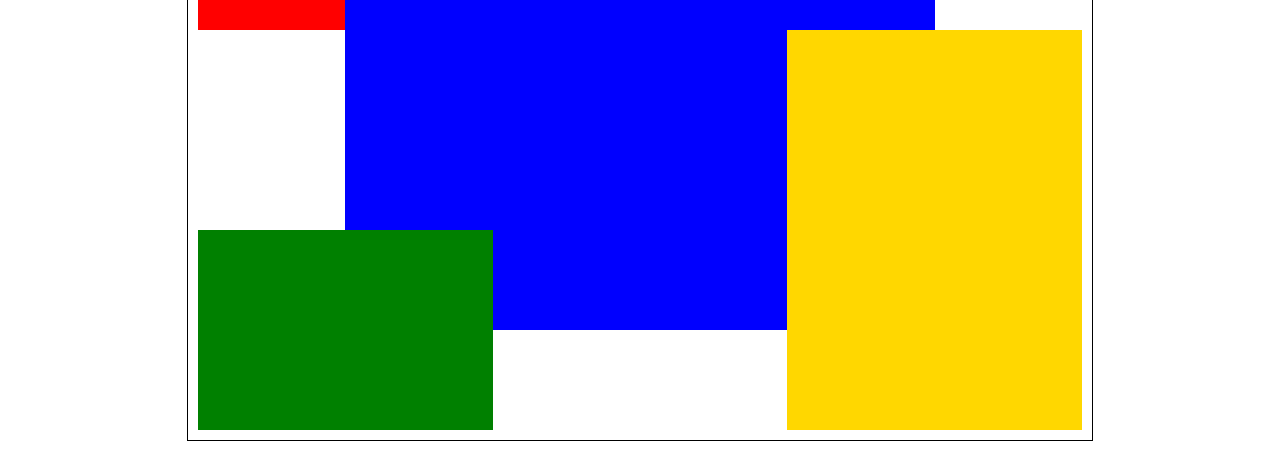
==== commit 06773341: "worked on week6" ====
--- a/index.html
+++ b/index.html
@@ -1,92 +1,89 @@
 <!DOCTYPE html>
 <html lang="en">
-<head>
-  <meta charset="UTF-8" >
-  <meta http-equiv="X-UA-Compatible" content="IE=edge">
-  <meta name="viewport" content="width=device-width, initial-scale=1.0">
-  <title>water rafting vacation</title>
-  <link rel="stylesheet" href="style.css">
-</head>
-<div id="content"></div>
-<body>
-   <header>
-      <a id="logo_link" href="index.html">
-         <img class="logo"  src="images/logo.png" alt="Dry Oar logo"/>
-      </a>
+  <head>
+    <!-- HTML - Name: positioning.html -->
+    <title>Positioning Activity</title>
+    <link rel="stylesheet" type="text/css" href="positionstyles.css" />
+  </head>
+  <body>
+    <div class="activity">
+      <h2>WDD 130 positioning exercises</h2>
+      For each activity match make the boxes match the image by modifying the stylesheet.</div>
+    <div class="activity">
+      <h2>Activity 1</h2>
+      <section class="hint"><input type="checkbox" ><i></i> <h3>Hint 1</h3><div><p>Check out the <a href="https://byui-wdd.github.io/wdd130/activities/w06-css-positioning.html" target="_blank">activity instructions</a> in Ilearn!</p></div></section>
+      <p>Follow the <a href="https://byui-wdd.github.io/wdd130/activities/w06-css-positioning.html" target="_blank">instructions</a> to make the boxes match  <a href="https://byui-wdd.github.io/wdd130/images/example1.png" target="_blank">this</a> image.</p>
+      <div class="content1" >
+        <div class="red1" ></div>
+        <div class="green1" ></div>
+        <div class="green1" ></div>
+        <div class="yellow1"></div>
+        <div class="yellow1"></div>
+        <div class="blue1"></div>
+      </div>
+    </div>
+    <div class="activity">
+      <h2>Activity 2</h2>
+      <section class="hint"><input type="checkbox" > <h3>Hint 2</h3><i></i><div>
+      <ul>
+      <li>grid-template-columns: 50px 50px 50px 50px 50px </li></ul></div></section>
+      <p>Overlap and stagger the squares like in <a href="https://byui-wdd.github.io/wdd130/images/example2.png" target="_blank">this</a> image.</p>
+      <div class="content2" >
+        <div class="red2" ></div>
+        <div class="green2" ></div>
+        <div class="yellow2"></div>
+        <div class="blue2"></div>
+      </div>
+    </div>
+    <div class="activity">
+      <h2>Activity 3</h2>
+      <section class="hint"><input type="checkbox" > <h3>Hint 3</h3><i></i><div><p>This one is going to be best solved with CSS Grid. Remember to make the boxes the right width first...then start moving them around. </p><h4>Properties used:</h4><ul><li>display:grid;</li><li>grid-template-columns:</li><li>grid-column-gap:</li>
+        <li>grid-column:</li>  </ul></div></section>
+      Create the 2 column layout like in <a href="https://byui-wdd.github.io/wdd130/images/example3.png" target="_blank">this</a>  image.
+      <div class="content3" >
+        <div class="red3" ></div>
+        <div class="green3" ></div>
+        <div class="yellow3"></div>
+        <div class="blue3"></div>
+      </div>
+    </div>
+    <div class="activity">
+      <h2>Activity 4</h2>
+      <section class="hint"><input type="checkbox" > <h3>Hint 4</h3><i></i><div><p>For the others we have been primarily concerned with width. For this one you will need to adjust height as well. </p><h4>Properties used:</h4><ul><li>display:grid;</li><li>grid-template-columns:</li><li>grid-row:</li></ul></div></section>
+      Duplicate the positioning in <a href="https://byui-wdd.github.io/wdd130/images/example4.png" target="_blank">this</a> image. 
+      <div class="content4" >
+        <div class="red4" ></div>
+        <div class="green4" ></div>
+        <div class="yellow4"></div>
+        <div class="blue4"></div>
+      </div>
+    </div>
 
-      <nav>
-           <a href="index.html">home</a>
-           <a href="#">page 2</a>
-           <a href="site-plan-rafting.html">site Plan</a>
-           <a href="contactus.html"> Contact Us</a>
-      </nav>
-  </header>  
-  <div  id="hero" class="centered">
-      <img id="hero-img" src="images/hero.png" alt="people enjoing white water rafting">
-  </div>
-  
-  <section id="hero-smg" class="centered">
-    <h1 class="home-title">Have an Adventure</h1>
-    <h4>make memories with Dry Oar</h4>
-    <a class="book" href="contactus.html">Book Now</a>         
-  </section>
+    <div class="activity">
+      <h2>Activity 5</h2>
+      <section class="hint"><input type="checkbox" > <h3>Hint 5</h3><i></i><div><p>Grid is <strong>not</strong> the right way to do this.  In fact there is only one way to really do that...and that is with float. Remember that we float the thing we want the text to wrap around.  Also remember to start by making all the shapes the right size and shape.</p><h4>Properties used:</h4><ul><li>float: left;</li></ul></div></section>
+      Wrap the text around the square like in <a href="https://byui-wdd.github.io/wdd130/images/example5.png" target="_blank">this</a> image. This is one case where Grid is NOT the right way to solve this one and will in fact make it harder if you try to use it!
+      <div class="content5" >
+        <div class="red5" ></div>
+        <div class="yellow5">
+          <div class="green5" ></div>
+          Step 01: Continue creating the main page for your chosen web site by modifying the CSS file you created in week 9's Adding Classes and IDs to Your Website assignment. This week, you will position all of the content on your main page using the CSS positioning techniques taught in KhanAcademy. When you are done, your webpage layout should reflect what you outlined in the wireframe you designed in the assignment Your Own Site Diagram and Wireframe in week 3. <br />
+          If you have changed your mind on how you want the content of your main page laid out, take an opportunity to update your wireframe before completing this assignment (it is much easier to experiment with different layouts in a wireframe than it is to do so by modifying the CSS). Also, if you find that you are having trouble with using CSS positioning, feel free to review the concepts at the learn layout site: http://learnlayout.com/. You should be able to apply these principles to your site. For futher help, refer back to the Max Design site used in the beginning of the course for an example of how to implement your site design.</div>
+        <div class="blue5"></div>
+      </div>
+    </div>
+    <div class="activity">
+      <h2>Activity 6</h2>
+      <section class="hint"><input type="checkbox" > <h3>Hint 6</h3><i></i><div><p>This one is all about visualizing the grid behind the layout. If you are having a hard time doing that first: all the sizes are even multiples of 100, and second here is another example with the lines drawn: <a href="https://byui-wdd.github.io/wdd130/images/example6-hint.png" target="_blank">example 6 with lines</a>. For this one you will find it easiest if you use px for the column width. You can also use <kbd>z-index</kbd> to control the element layering.    </p><h4>Properties used:</h4><ul><li>display:grid;</li><li>grid-template-columns:</li><li>grid-column:</li><li>grid-row:</li><li><a href="https://www.w3schools.com/cssref/pr_pos_z-index.asp" target="_blank">z-index:</a></li></ul></div></section>
+      Duplicate the positioning in <a href="https://byui-wdd.github.io/wdd130/images/example6.png" target="_blank">this</a> image.
+      <div class="content6" >
+        <div class="red6" ></div>
+        <div class="green6" ></div>
+        <div class="yellow6"></div>
+        <div class="blue6"></div>
+      </div>
+    </div>
+  </body>
+</html>
 
-  <section class="rivers-card centered" >
-    <img class="card-img" src="images/rivers.jpg" alt="river in forest">
-    <img class="icon" src="images/river_icon.png" alt="river icon">
-    <h2>Rivers</h2>
-  </section>
-  <section class="camping-card centered">
-      <img class="card-img" src="/images/camping.jpg" alt="tent in mountains">
-      <img class="icon" src="images/fire_icon.png" alt="fire icon">
-      <h2>Camping</h2>
-  </section>
-  <section class="rapids-card centered">
-      <img class="card-img" src="images/rapids.jpg" alt="rafting boat">
-      <img class="icon" src="images/oars.png" alt="oars icon">
-      <h2>Rapids</h2>
-  </section>
-  <div id="background"></div>
-<main class="home-grid">
-  <section class="rivers-card centered">
-      <img class="card-img" src="images/rivers.jpg" alt="river in forest">
-      <img class="icon" src="images/river_icon.png" alt="river icon">
-      <h2>Rivers</h2>
-  </section>
-  <section class="camping-card centered">
-      <img class="card-img" src="images/camping.jpg" alt="tent in mountains">
-      <img class="icon" src="images/fire_icon.png" alt="fire icon">
-      <h2>Camping</h2>
-  </section>
-  <section class="rapids-card centered">
-      <img class="card-img" src="images/rapids.jpg" alt="rafting boat">
-      <img class="icon" src="images/oars.png" alt="oars icon">
-      <h2>Rapids</h2>
-  </section>
-  <img class="mountains" src="images/mountains.jpg" alt="Misty mountains">
-  <section class="msg centered">
-      <h2>More Than Just The Thrill</h2>
-      <p>Enjoy the breathtaking scenery. From valleys, meadows, canyons, and high peaks; it's way more than just the rapids. It's a great way to get away from it all and relax amongst all the beauty of the great outdoors. </p>
-      <a class='join' href="rivers.html">Join Us</a>
-  </section>
-  <footer>
-    <p>Dry Oar &copy; 20XX - Your First and Last Name Here</p>
-    <p><a href="site-plan-rafting.html">Site Plan</a></p>
-    <p><a href="contactus.html">Contact Us</a></p>
-    <div class="social">
-        <a href="https://facebook.com">
-            <img src="images/facebook.png" alt="fb icon">
-        </a>
-        <a href="https://twitter.com">
-            <img src="images/twitter.png" alt="twitter icon">
-        </a>
-        <a href="https://instagram.com">
-            <img src="images/instagram.png" alt="instagram icon">
-        </a>
-    </div>
-</footer>
-</main>
-</div>
-</body>
-</html>
- +
--- a/positionstyles.css
+++ b/positionstyles.css
@@ -0,0 +1,278 @@
+/* CSS - Name: "positionstyles.css" */
+/* Activity 1 styles */
+.content1 {
+  /* This is the parent of the activity 1 boxes. */
+display: grid;
+grid-template-columns: 1fr 1fr;
+justify-items: center;
+gap: 20px;
+}
+
+.red1 { 
+  width: 100%; 
+  height: 100px; 
+  background-color: red; 
+  grid-column: 1/3;
+
+} 
+.green1 {
+  width: 200px; 
+  height: 200px; 
+  background-color: green; 
+
+} 
+.yellow1 {
+  width: 200px; 
+  height: 200px; 
+  background-color: gold; 
+} 
+.blue1 {
+  width: 100%; 
+  height: 100px; 
+  background-color: blue; 
+  grid-column: 1/3;
+} 
+
+   /* Activity 2 styles */ 
+   .content2 {
+    /* This is the parent of the activity 2 boxes. */
+    display: grid;
+        grid-template-columns: repeat(4,1fr);
+        grid-template-columns: 50px 50px 50px 50px;
+}
+.red2 {
+width: 100px; 
+height: 100px; 
+background-color: red; 
+} 
+.green2 { 
+width: 100px; 
+height: 100px; 
+background-color: green; 
+position: relative;
+left: 20px;
+top: 30px;
+ } 
+.yellow2 {
+width: 100px; 
+height: 100px; 
+background-color: gold; 
+position: relative;
+left: 20px;
+top: 60px;
+} 
+.blue2 {
+width: 100px; 
+height: 100px; 
+background-color: blue; 
+position: relative;
+left: 20px;
+top: 80px;
+} 
+
+
+/* Activity 3 styles */ 
+.content3 {
+  /* This is the parent of the activity 3 boxes. */
+  display: grid;
+  grid-template-columns: repeat(11, 1fr);
+}
+.red3 {
+  height: 100px;  
+  background-color: red;
+  grid-column: 1/12;
+} 
+.green3 {
+  height: 100px; 
+  background-color: green;
+  grid-column: 1/6;
+} 
+
+.yellow3 {
+  height: 100px; 
+  background-color: gold;
+  grid-column: 7/12;
+}
+
+.blue3 {
+  height: 100px; 
+  background-color: blue; 
+  grid-column: 1/12;
+} 
+
+/* Activity 4 styles */ 
+.content4 {
+  /* This is the parent of the activity 4 boxes. */
+  display: grid;
+  /* grid-template-columns: repeat(3, 1f);
+  grid-row: 1; */
+
+  grid-template-areas: 
+    'red4 green4'
+    'red4 green4'
+    'red4 yellow4'
+    'red4 yellow4'
+    'red4 blue4'
+    'red4 blue4'
+  
+}
+.red4 {
+  background-color: red; 
+  grid-area: red4;
+} 
+.green4 {
+  height: 100px;
+  background-color: green;
+  grid-area: green4;
+} 
+.yellow4 {
+  height: 100px;
+  background-color: gold;
+  grid-area: yellow4;
+} 
+
+.blue4 {
+  height: 100px;
+  background-color: blue;
+  grid-area: blue4;
+} 
+
+     /* Activity 5 styles */ 
+  .content5 {
+  /* This is the parent of the activity 5 boxes. */
+    height: 400px;
+  }
+  .red5 { 
+  width: 100%; 
+  height: 100px; 
+  background-color: red; 
+   } 
+  .green5 { 
+  width: 100px; 
+  height: 100px; 
+  background-color: green; 
+  float: left;
+
+   } 
+  .yellow5 {
+  width: 100%; 
+  background-color: gold; 
+
+  } 
+  .blue5 {
+  width: 100%; 
+  height: 100px; 
+  background-color: blue; 
+  }
+ 
+/* Activity 6 styles */ 
+.content6 {
+  /* This is the parent of the activity 6 boxes. */
+  display: grid;
+  grid-template-columns: repeat(12, 1fr);
+  grid-template-rows: 100px 100px 100px 100px 100px 100px;
+}
+
+.red6 {
+  background-color: red; 
+  grid-column: 1/8;
+  grid-row: 1/3;
+} 
+.green6 {
+  background-color: green;
+  grid-column: 1/5;
+  grid-row: 5/7;
+  z-index: 2;
+} 
+.yellow6 {
+  background-color: gold; 
+  grid-column: 9/13;
+  grid-row: 3/7;
+  z-index: 2;
+} 
+
+.blue6 {
+  background-color: blue;
+  grid-column: 3/11;
+  grid-row: 2/6;
+  z-index: 1;
+} 
+
+
+/* Do not make any changes below here */
+.activity {
+  width: 70%; 
+  margin: 20px auto; 
+  font-family: Arial, sans-serif; 
+  border: 1px solid black; 
+  padding: 10px; 
+  clear:both; 
+  overflow: auto;
+} 
+
+.hint {
+  border: 1px solid grey;
+  background: #e0e0e0;
+  padding: .5em;
+  position: relative;
+  margin: 1em 0;
+}
+.hint h3 {
+  margin: 0;
+}
+.hint:hover {
+  background: #d0d0d0;
+}
+.hint > div {
+  display: none;
+}
+
+.hint input[type=checkbox] {
+  position: absolute;
+  width: 100%;
+  height: 100%;
+  opacity: 0;
+  z-index: 1;
+  cursor: pointer;
+}
+
+.hint input[type=checkbox]:checked ~ div {
+  display: block;
+}
+
+.hint i {
+  position: absolute;
+  transform: translate(-6px, 0);
+  margin-top: 16px;
+  right: 10px;
+  top: -3px;
+}
+
+.hint i:before, .hint i:after {
+  content: "";
+  position: absolute;
+  background-color: black;
+  width: 3px;
+  height: 9px;
+}
+
+.hint i:before {
+  transform: translate(2px, 0) rotate(45deg);
+}
+
+.hint i:after {
+  transform: translate(-2px, 0) rotate(-45deg);
+}
+
+.hint input[type=checkbox]:checked ~ i:before {
+  transform: translate(-2px, 0) rotate(45deg);
+}
+
+.hint input[type=checkbox]:checked ~ i:after {
+  transform: translate(2px, 0) rotate(-45deg);
+}
+
+.hint a {
+  position: relative;
+  z-index: 1;
+}
